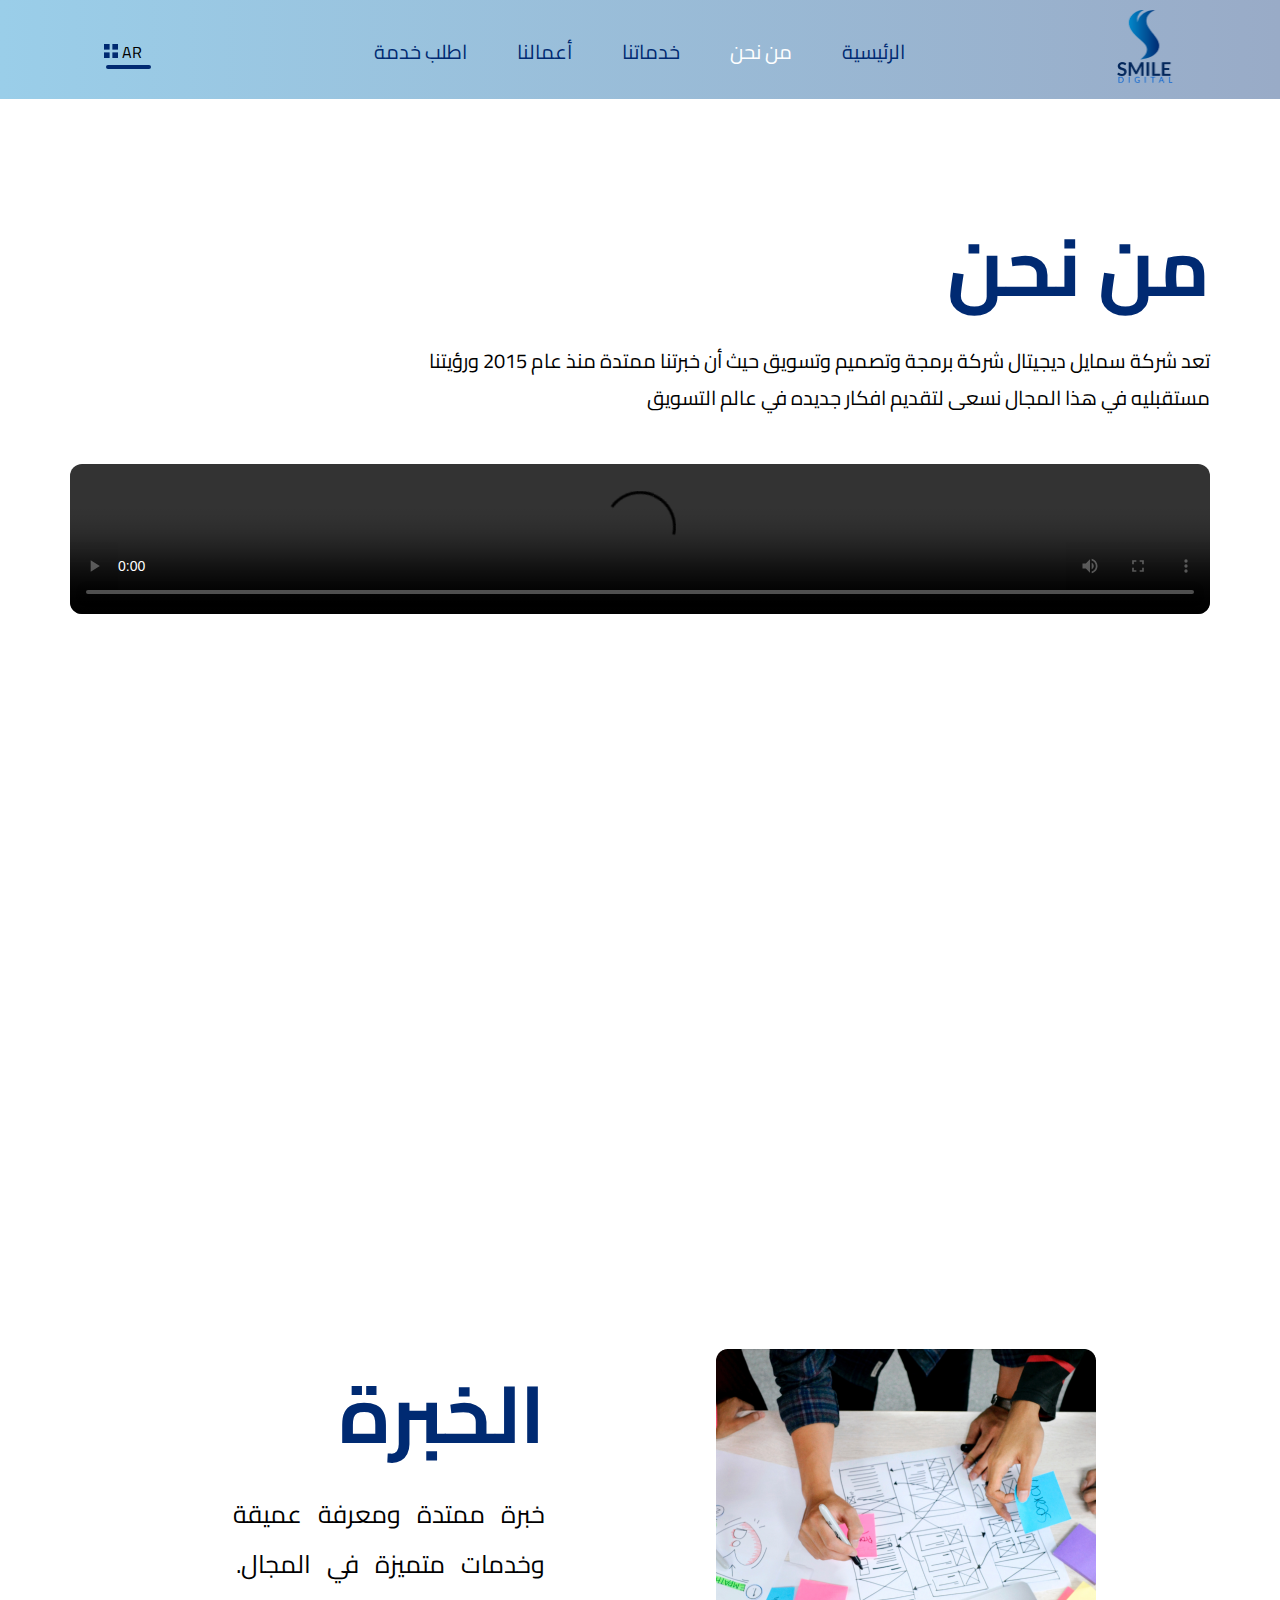
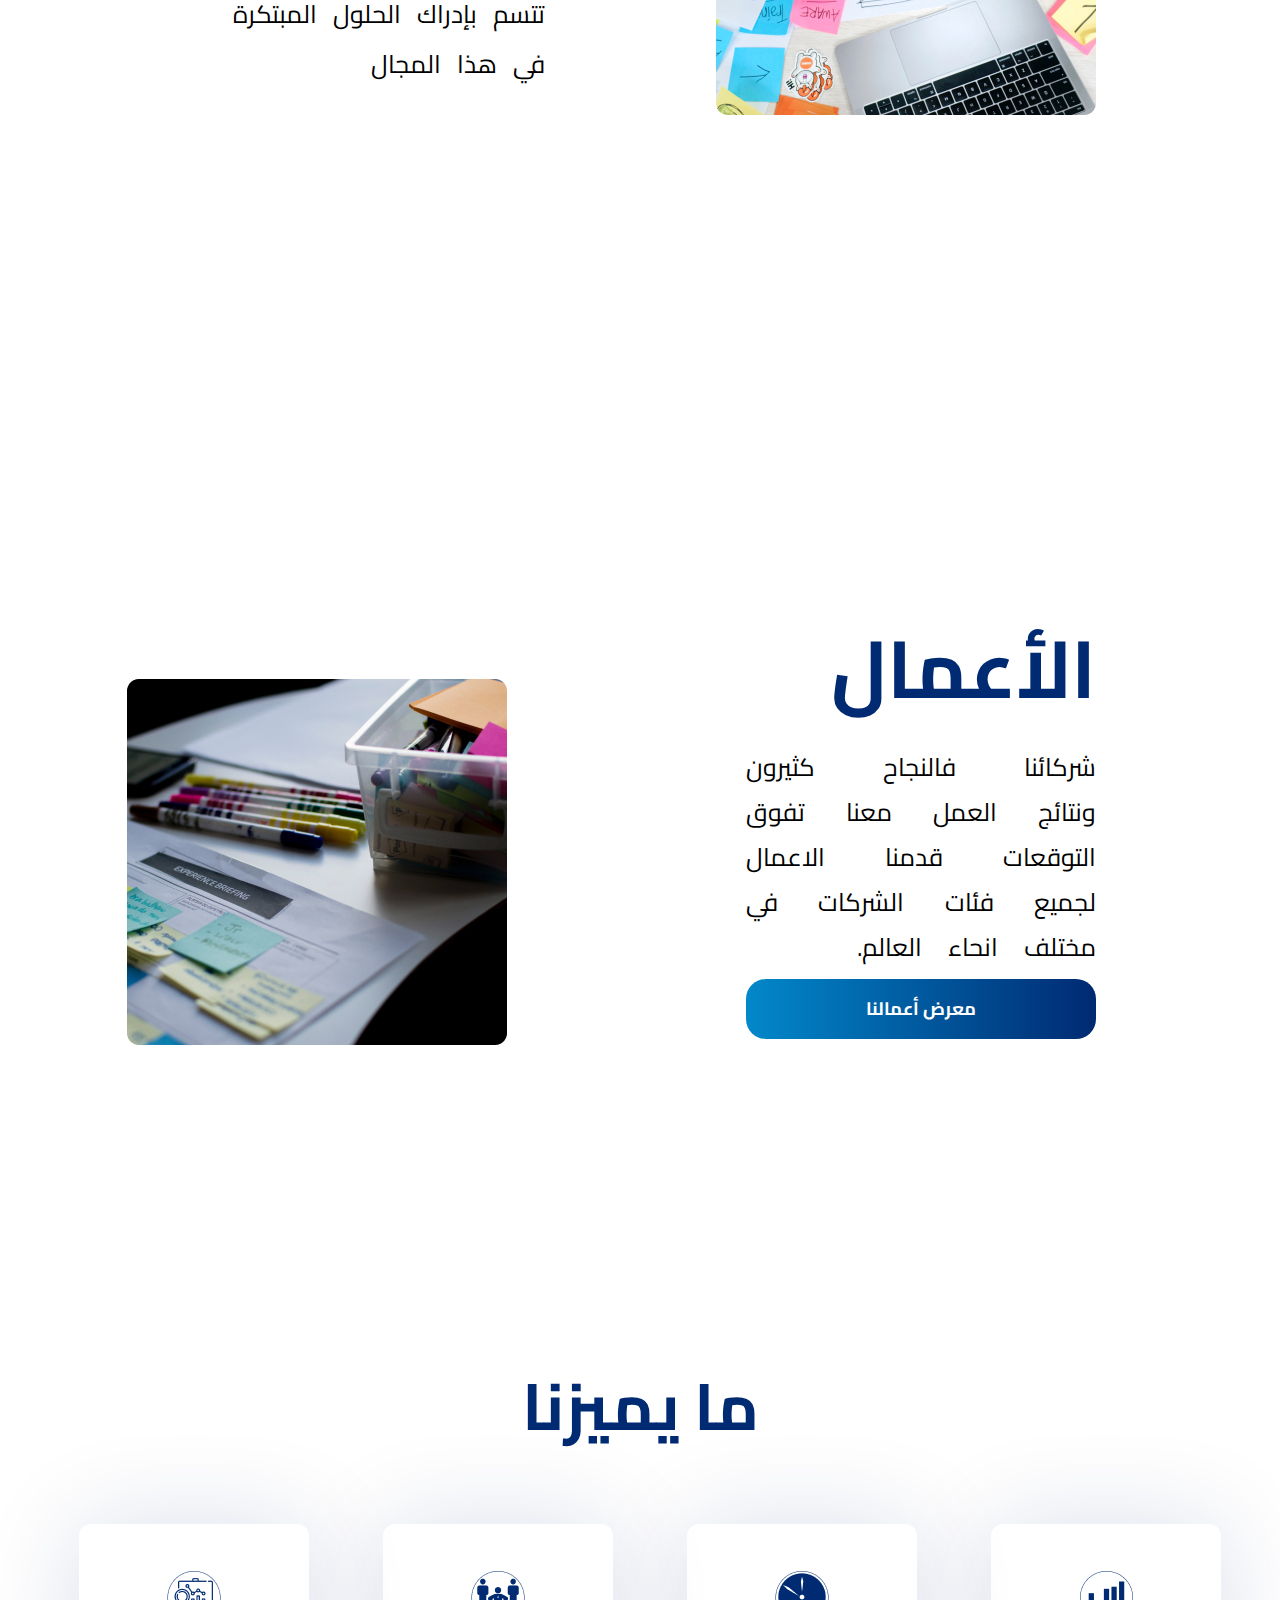
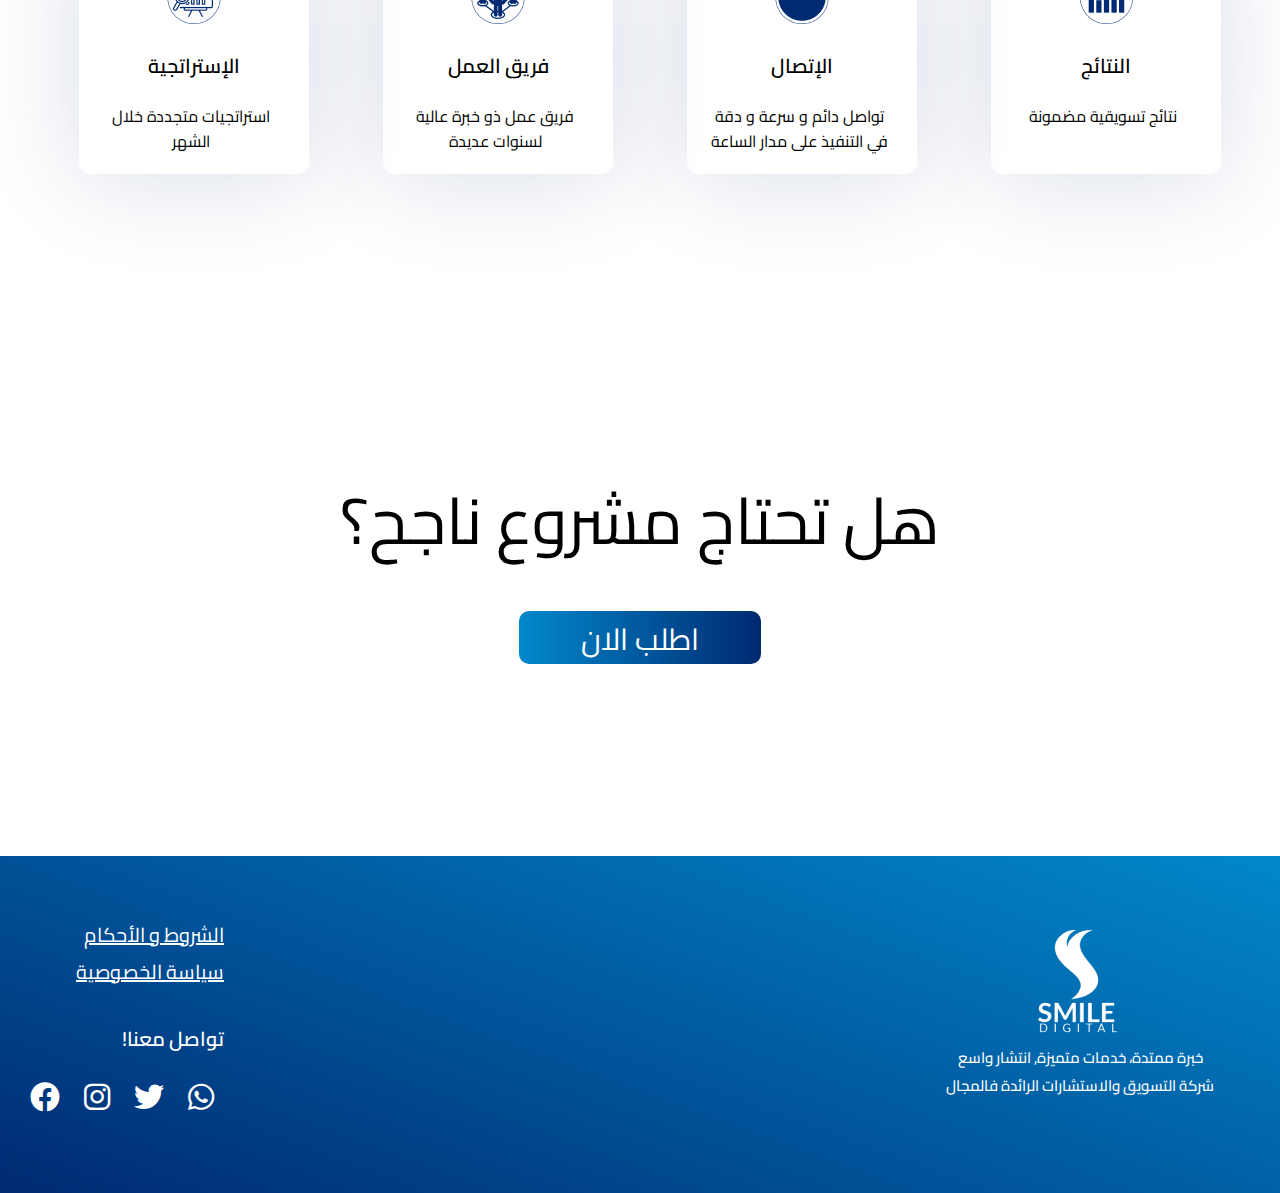
==== about-us.html @ 9237a6ed "first commit" ====
<!DOCTYPE html>
<html lang="ar">
  <head>
    <meta charset="UTF-8" />
    <meta name="viewport" content="width=device-width, initial-scale=1.0" />
    <title>سمايل ديجيتال - من نحن</title>

    <!-- css style -->
    <link rel="icon" href="img/logo.png" />
    <link rel="stylesheet" href="css/all.min.css" />
    <link rel="stylesheet" href="css/style.css" />
    <link rel="stylesheet" href="css/media-query.css" />
  </head>
  <body>
    <!-- Start header -->

    <header>
      <div class="open-menu">
        <span>
          <i onclick="show_nav()" class="fa fa-bars" aria-hidden="true"></i>
        </span>
      </div>

      <div class="logo">
        <a href="index.html">
          <img src="img/logo.png" alt="logo" />
        </a>
      </div>

      <div class="navbar">
        <ul>
          <li><a href="index.html">الرئيسية</a></li>
          <li><a href="about-us.html" class="active">من نحن</a></li>
          <li><a href="services.html"> خدماتنا</a></li>
          <li><a href="works.html">أعمالنا</a></li>
          <li><a href="service-request.html">اطلب خدمة</a></li>
        </ul>
      </div>

      <div class="language">
        <span>
          AR
          <img
            src="img/icon language.png"
            alt="icon language"
            class="icon-language"
          />
        </span>
      </div>
    </header>

    <div class="mobile-nav">
      <div class="close-mnuo">
        <i onclick="disply_nav()" class="fa fa-times" aria-hidden="true"></i>
      </div>
      <ul>
        <li><a href="index.html">الرئيسية</a></li>
        <li><a href="about-us.html" class="active-mobile">من نحن</a></li>
        <li><a href="services.html"> خدماتنا</a></li>
        <li><a href="works.html">أعمالنا</a></li>
        <li><a href="service-request.html">اطلب خدمة</a></li>
      </ul>
    </div>

    <!-- End header -->

    <!-- Start About Us -->
    <section class="sec-about">
      <div class="landing" id="home">
        <div class="container">
          <div class="title-about">
            <h1>من نحن</h1>
            <p>
              تعد شركة سمايل ديجيتال شركة برمجة وتصميم وتسويق حيث أن خبرتنا
              ممتدة منذ عام 2015 ورؤيتنا مستقبليه في هذا المجال نسعى لتقديم
              افكار جديده في عالم التسويق
            </p>
          </div>
          <div class="vid-about">
            <video controls>
              <source src="img/video-about.mp4" type="video/mp4" />
            </video>
          </div>
        </div>
      </div>
    </section>
    <!-- End About Us -->

    <!-- Start expertise -->
    <section class="sec-expertise">
      <div class="landing" id="home">
        <div class="container">
          <div class="image" id="image">
            <img
              class="img-home"
              src="img/img-expertise.png"
              alt="img-expertise"
            />
          </div>

          <div class="text" id="text-about">
            <h2>الخبرة</h2>
            <p>
              خبرة ممتدة ومعرفة عميقة وخدمات متميزة في المجال. تتسم بإدراك
              الحلول المبتكرة في هذا المجال
            </p>
          </div>
        </div>
      </div>
    </section>
    <!-- End expertise -->

        <!-- Start Business -->
        <section class="sec-expertise">
            <div class="landing" id="home">
              <div class="container">
                
                <div class="text business" id="text-about">
                  <h2>الأعمال</h2>
                  <p class="p-business">
                    شركائنا فالنجاح كثيرون ونتائج العمل معنا تفوق التوقعات قدمنا الاعمال لجميع فئات الشركات في مختلف انحاء العالم.
                  </p>
                <a href="works.html"><button>معرض أعمالنا</button></a>  
                </div>

                <div class="image" id="image">
                    <img
                      class="img-home img-business"
                      src="img/img-Business.png"
                      alt="img-Business"
                    />
                  </div>
              </div>
            </div>
          </section>
          <!-- End Business -->

          <section>
            <div class="mechanism" id="home">
              <div class="container">
                <div class="mechanism-of-action">
                  <h2> ما يميزنا</h2>
                </div>
      
                <div class="place__container-about container grid ">
                  <!--==================== PLACES CARD 1 ====================-->
                  <div class="place__card place__card-about activies-img">
                    <div>
                    <img src="img/Results.png" alt="Content" />
                    <h3>النتائج</h3>
                    <p> نتائج تسويقية مضمونة</p>
                    </div>
                  </div>
      
                  <!--==================== PLACES CARD 2 ====================-->
                  <div class="place__card place__card-about activies-img">
                    <div>
                    <img src="img/time.png" alt="Marketing" />
                    <h3>الإتصال</h3>
                    <p>  تواصل دائم و سرعة و دقة في التنفيذ على مدار الساعة</p>
                </div>
                  </div>
      
                  <!--==================== PLACES CARD 4 ====================-->
                  <div class="place__card place__card-about activies-img">
                    <div>
                    <img src="img/team.png" alt="Thinkers" />
                    <h3>فريق العمل</h3>
                    <p> فريق عمل ذو خبرة عالية لسنوات عديدة</p>
                </div>
                  </div>
      
                  <!--==================== PLACES CARD 5 ====================-->
                  <div class="place__card place__card-about activies-img">
                    <div>
                    <img src="img/strategy.png" alt="passion" />
                    <h3>الإستراتجية</h3>
                    <p> استراتجيات متجددة خلال الشهر</p>
                </div>
                  </div>
    
                </div>
              </div>
            </div>
          </section>

          <section class="sec-brief">
            <div class="brief-about" id="home">
              <div class="container">
                <div class="text">
                  <h2>  هل تحتاج مشروع ناجح؟</h2>

                  <a href=""> <button>اطلب الان</button></a>
                </div>
              </div>
            </div>
          </section>

          <!-- Footer -->
    <footer>
        <br />
        <br />
        <div class="container-footer">
          <div class="container-img">
            <img src="img/img-footer.png" alt="img-footer" />
            <p>
              خبرة ممتدة، خدمات متميزة, انتشار واسع شركة التسويق والاستشارات
              الرائدة فالمجال
            </p>
          </div>
  
          <div class="container-social">
            <a href="Terms.html">الشروط و الأحكام</a>
            <br />
            <a href="privacy policy.html">سياسة الخصوصية</a>
            <br />
            <br />
            <p>تواصل معنا!</p>
            <div class="social">
              <a href=""> <i class="fa-brands fa-whatsapp"></i></a>
              <a href=""> <i class="fa-brands fa-twitter"></i></a>
              <a href=""> <i class="fa-brands fa-instagram"></i></a>
              <a href=""><i class="fa-brands fa-facebook"></i></a>
            </div>
          </div>
        </div>
      </footer>
      <!-- Footer -->
    <script src="js/script.js"></script>
  </body>
</html>
---- css/style.css ----
@import url('https://fonts.googleapis.com/css2?family=Cairo:wght@200;300;400;500;600;700;800;900;1000&display=swap');

*{
    -webkit-box-sizing: border-box;
    -moz-box-sizing: border-box;
    box-sizing: border-box;
    margin: 0;
    padding: 0;
}

body{
    direction: rtl;
    font-family: "Cairo", sans-serif;
}

html {
    scroll-behavior: smooth;
  }
  
ul{
    list-style: none;
    margin: 0;
    padding: 0;
}
a{
    text-decoration: none;
}

.container {
    padding-left: 15px;
    padding-right: 15px;
    margin-left: auto;
    margin-right: auto;
}




/* Start header */

header{
    display: flex;
    justify-content: space-around;
    align-items: center;
    padding: 10px 5px 5px;
    box-shadow: 0 0 5px linear-gradient(90deg, #9ACEE9 0%, #99ABC7 100%);
    -webkit-box-shadow: 0 0 5px linear-gradient(90deg, #9ACEE9 0%, #99ABC7 100%);
    -moz-box-shadow: 0 0 5px linear-gradient(90deg, #9ACEE9 0%, #99ABC7 100%);
    z-index: 99;
    background: linear-gradient(90deg, #9ACEE9 0%, #99ABC7 100%);
    position: fixed;
    top: 0;
    left: 0;
    width: 100%;
    transition: .4s;
}

header .logo img{
    width: 59.92px;
    height: 74.94px;
}


.open-menu{
    display: none;
}

.open-menu span i{
    color: white;
    font-size: 20px;
}

.close-mnuo{
    display: none;
    margin: 6px 15px;
}
.show-nav{
    right: 0 !important;
    display: block !important;
   
}
header ul{
    display: flex;
}
header ul li {
    margin-left: 20px;  
}
header ul li a{
    line-height: 22px;
    position: relative;
    transition: .3s;
    color: rgba(0, 42, 114, 1);
    padding: 15px;
    display: block;
    font-size: 20px;
    line-height: 37.48px;
}

header ul li .active{
    color: white;
}


header ul li a:hover{
  color: white;
}

.language{
    cursor: pointer;
}

.language::before{
    content: "";
    width: 45px;
    border-radius: 3px;
    height: 4px;
    background-color: #002A72;
    position: absolute;
    bottom: 30px;
    left: 8.3%;
}

/* Start mibile nav */
.mobile-nav{
    height: 100%;
    width: 60%;
    background: #99acc7;
    position: fixed;
    top: 0;
    bottom: 0;
    right: -100%;
    overflow-x: hidden;
    overflow-y: auto;
    z-index: 1060;
    transition: all 0.9s;
    -webkit-transition: all 0.9s;
    -moz-transition: all 0.9s;
    -ms-transition: all 0.9s;
    -o-transition: all 0.9s;
}
.mobile-nav ul {
    padding: 20px;
}
.mobile-nav li {
    margin-bottom: 20px;
    line-height: 2.6;
    border-bottom: 1px solid #53585c;
}
.mobile-nav ul li a {
    color: #fff;
}

/* End mibile nav */

/* End header */



/* Start Landing */
.landing {
    position: relative;
    margin-top: 8%;
  }

  .landing .container {
    min-height: calc(100vh - 72px);
    display: flex;
    justify-content: center;
    align-items: center;
  }

  .landing .text {
    flex: 1;
    margin-right: 10%;
  }

  .landing .text h1{
    font-family: Cairo;
    font-size: 65px;
    font-weight: 700;
    line-height: 122px;
    letter-spacing: 0em;
    text-align: right;
    color: rgba(0, 42, 114, 1);
    line-height: 121.81px;

  }

  .landing .container #objectives h2{
    font-family: Cairo;
    font-size: 65px;
    font-weight: 700;
    line-height: 122px;
    letter-spacing: 0em;
    text-align: right;
    color: rgba(0, 42, 114, 1);
    line-height: 121.81px;
  }

  .landing .text p {
    font-family: Cairo;
    font-size: 20px;
    font-weight: 400;
    line-height: 37.48px;
    letter-spacing: 0em;
    text-align: justified; 
    width: 449px;
    height: 111px;
  }

  .landing .text button{
    width: 242px;
    height: 53px;
    border-radius: 10px;
    background: linear-gradient(90deg, #0288CB 0%, #002A72 100%);
    color: white;
    font-family: Cairo;
    font-size: 25px;
    font-weight: 400;
    text-align: center;
    border: none;
    margin-top: 20px;
    cursor: pointer;

  }

  .back-img-home{
    position: absolute;
    left: 7%;
    top: -30%;
    z-index: -1;
}

.back-img-home-about{
    position: absolute;
    right:5%;
    top: -20%;
    z-index: -1;
}

.image{
    margin-left: 10%;
}
 
#image .img-home{
    margin-right: 15%;
}


  .landing .image .img-home {
    position: relative;
  }
  
  .landing .go-down {
    color: #991F30;
    position: absolute;
    bottom: 30px;
    left: 50%;
    transform: translateX(-50%);
    transition: var(--main-transition);
  }
  .landing .go-down:hover {
    color: #bc3648;
  }
  .landing .go-down i {
    animation: bouncing 1.5s infinite;
  }
  /* End Landing */
  

  /* Start About */
  #text-about{
    margin-right: 17%;
  }

  #text-about h2{
    width: 263px;
    height: 150px;
    font-family: Cairo;
    font-size: 80px;
    font-weight: 700;
    line-height: 150px;
    letter-spacing: 0em;
    text-align: right;
    color: rgba(0, 42, 114, 1);
  }
  /* End About */


  /* Start Mechanism of Action */
  .mechanism-of-action{
    margin: auto;
    text-align: center;
  }

  .mechanism-of-action h2{
    font-family: Cairo;
    font-size: 65px;
    font-weight: 700;
    line-height: 122px;
    letter-spacing: 0em;
    text-align: center;
    color:  rgba(0, 42, 114, 1);
    margin-bottom: 5%;
  }

  .mechanism{
    margin-top: 5%;
  }
  /* End Mechanism of Action */

  .grid {
    display: grid;
    gap: 1.5rem;
  }

  .place__container {
    grid-template-columns: repeat(3, max-content);
    justify-content: center;
  }

  .place__container-about{
    grid-template-columns: repeat(4, max-content);
    justify-content: center;
  }

  .place__container-services{
    grid-template-columns: repeat(3, max-content);
    justify-content: center;
  }

  

  .place__card p{
    font-family: Cairo;
    font-size: 22px;
    font-weight: 700;
    line-height: 41px;
    letter-spacing: 0em;
    text-align: right;
    color: rgba(0, 42, 114, 1);
  }

  .place__card {
    margin: auto;
    margin-left: 50px;
    text-align: center;
  }



  .partners{
    margin-right: 7px;
  }

  .partners p{
    margin-right: 30px;
  }

  .brief .container{
    display: flex;
    justify-content: center;
    align-items: center;
    text-align: center;
  }

  .brief .container .text{
    width: 642px;
    height: 378px;
    margin-top: 10%;
  }

  .brief .container .text h2{
    font-family: Cairo;
    font-size: 65px;
    font-weight: 700;
    line-height: 122px;
    letter-spacing: 0em;
    text-align: center;
    color: rgba(0, 42, 114, 1);    
  }

  .brief .container .text p{
    font-family: Cairo;
    font-size: 20px;
    font-weight: 400;
    line-height: 37px;
    letter-spacing: 0em;
    text-align: center;
    color: rgba(0, 0, 0, 1);    
  }

  .brief .container .text button{
    width: 242px;
    height: 53px;
    border-radius: 10px;
    background: linear-gradient(90deg, #0288CB 0%, #002A72 100%);
    color: white;
    border: none;
    font-family: Cairo;
    font-size: 27px;
    font-weight: 400;
    line-height: 51px;
    letter-spacing: 0em;
    text-align: center;
    margin-top: 20px;
    cursor: pointer;
  }

  footer{
    width: 100%;
    margin-top: 15%;
    height: 337px;
    gap: 10px;
    background: linear-gradient(200deg, #0288CB 0%, #002A72 100%);
    position: relative;
  }

 footer .container-footer{
    display: flex;
    justify-content: space-between;
    align-items: center;
    margin-right: 5%;
  }

  footer .container-img{
    text-align: center;
    color: white;
    width: 272px;
    height: 175px;
    gap: 14px;
  }

  footer .container-img p{
    font-family: Cairo;
    font-size: 15px;
    font-weight: 500;
    line-height: 28px;
    letter-spacing: 0em;
    text-align: center;
    color: rgba(255, 255, 255, 1);

  }

  footer .container-social{
    width: 224px;
    height: 203px;
    gap: 42px;
  }

  footer  .container-social a{
    font-family: Cairo;
    font-size: 20px;
    font-weight: 400;
    line-height: 37px;
    letter-spacing: 0em;
    text-align: center;
    color: white;
    text-decoration: revert;
  }

  footer .container-social p{
    font-family: Cairo;
    font-size: 20px;
    font-weight: 600;
    line-height: 37px;
    letter-spacing: 0em;
    color: rgba(255, 255, 255, 1);
  }

  footer  .container-social .social i{
    color: white;
    font-size: 30px;
    padding: 10px;
    margin-top: 15px;
    cursor: pointer;
  }

  /* page About Us */
  .landing .title-about h1{
    width: 263px;
    height: 150px;
    font-family: Cairo;
    font-size: 80px;
    font-weight: 700;
    line-height: 150px;
    letter-spacing: 0em;
    text-align: right;
    color: rgba(0, 42, 114, 1);
  }

  .landing .title-about p{
    width: 843px;
    height: 112px;
    font-family: Cairo;
    font-size: 20px;
    font-weight: 400;
    line-height: 37px;
    letter-spacing: 0em;
    text-align: right;
    color: rgba(0, 0, 0, 1);
}

.sec-about{
  margin-top: 15%;
}

.sec-about .landing .container{
  display: block;
}

.vid-about{
  width: 100%;
}

.vid-about video{
  width: 100%;
  margin-top: 10px;
  border-radius: 12px;
}

.sec-expertise #text-about{
  margin-right: 10%;
  word-spacing: 10px;
  width: 350px;
  margin-top: -5%;
}

.sec-expertise #text-about .p-business{
  font-size: 25px;
  word-spacing: 20.2px;
  line-height: 45px;
  text-align: justify;
  color: rgba(0, 0, 0, 1);
}



.sec-expertise #text-about p{
  line-height: 50px;
  width: 350px;
  height: 188px;
  font-size: 25px;
}

.sec-expertise #image{
  margin-right: 5%;
}

.sec-expertise #text-about button{
  margin-top: 10%;
  width: 350px;
  height: 60px;
  border-radius: 20px;
  font-family: Cairo;
  font-size: 18px;
  font-weight: 700;
  line-height: 34px;
  letter-spacing: 0em;
  text-align: center;
}

.business{
  width: 350px;
  height: 375px;
  margin-bottom: 10%;
}

.place__container-about{
  text-align: center;
}

.place__container-about h3{
  font-family: Cairo;
  font-size: 20px;
  font-weight: 600;
  line-height: 37px;
  letter-spacing: 0em;
  text-align: center;
  color: rgba(0, 0, 0, 1);
  margin-top: 10px;
}

.place__container-about p{
  font-family: Cairo;
  font-size: 16px;
  font-weight: 400;
  line-height: 25px;
  letter-spacing: 0em;
  text-align: center;
  width: 184px;
  height: 60px;
  color: rgba(0, 0, 0, 1);
  margin-right: -10%;
  margin-top: 20px;
}

.place__container-about .place__card{
  width: 230px;
height: 250px;
border-radius: 12px;
background-color: rgba(255, 255, 255, 1);
box-shadow: 0px 4px 100px 0px rgba(0, 42, 114, 0.16);
text-align: center;
display: flex;
justify-content: center;
align-items: center;
position: relative;
}

.place__container-about .place__card div{
  text-align: center;
  width: 149px;
  height: 161px;
  gap: 17px;
  margin: auto;
}


.brief-about h2{
  text-align: center !important;
  color: black !important;
  font-family: Cairo;
font-size: 65px;
font-weight: 400;
line-height: 122px;
letter-spacing: 0em;
text-align: center;
}

.sec-brief .brief-about .container{
  display: flex;
  align-items: center;
  justify-content: center;
}

.sec-brief .brief-about .container .text{
  margin-top: 25%;
  text-align: center;
}

.sec-brief .brief-about .container .text button{
  width: 242px;
  height: 53px;
  border-radius: 10px;
  background: linear-gradient(90deg, #0288CB 0%, #002A72 100%);
  color: white;
  border: none;
  font-family: Cairo;
  font-size: 30px;
  font-weight: 400;
  line-height: 56px;
  letter-spacing: 0em;
  text-align: center;
  margin-top: 5%;
  cursor: pointer;
}


.text-services{
  margin-top: -8%;
}

.text-services h1{
  font-family: Cairo;
  font-size: 80px;
  font-weight: 700;
  line-height: 150px;
  letter-spacing: 0em;
  text-align: justified;
}

.text-services p{
  width: 459px;
  height: 134.27313232421875px;
  font-family: Cairo;
  font-size: 20px;
  font-weight: 400;
  line-height: 37px;
  letter-spacing: 0em;
  text-align: justified;

}

.image-services{
  margin-top: 5%;
}

.image-services .img-home{
  z-index: 2;
  margin-right: 10%;
}

.image-services .back-img-home{
  z-index: 1;
  width: 50%;
  margin-top: 5%;
  margin-left: 2%;
}



.landing-services{
  background: linear-gradient(90deg, #FFFFFF 11.64%, #0286C9 200%);
  margin-top: 0;
  width: 100%;
  height: 100vh;
}

.landing-services .container{
  display: flex;
  justify-content: center;
  align-items: center;
  margin-top: 5%;
}


.place__container-services .place__card-services{
  background: rgba(180, 220, 240, 1);
  width: 300px;
  height: 264px;
  border-radius: 10px;
}

.place__container-services .place__card-services div div{
  border-radius: 50%;
  background-color: white;
  padding: 15px;
  text-align: center;
  width: 97px;
  height: 97px;
}

.place__container-services .place__card-services div div img{
  margin-top: 10px;
}

.place__container-services .place__card-services div{
  margin-top:8px;
  text-align: center;
  position: relative;
}

.place__card-services h3{
  font-family: Cairo;
  font-size: 17px;
  font-weight: 700;
  line-height: 37px;
  letter-spacing: 0em;
  text-align: center;
  color: rgba(0, 42, 114, 1);
}

.place__card-services button{
  width: 170px;
  height: 40px;
  background: linear-gradient(90deg, #0288CB 0%, #002A72 100%);
  font-family: Cairo;
  font-size: 18px;
  font-weight: 700;
  line-height: 34px;
  letter-spacing: 0em;
  text-align: center;
  color: rgba(255, 255, 255, 1);  
  border-radius: 20px;
  margin-top: 5%;
  border: none;
  margin-right: -10px;
  cursor: pointer;
}

.mark button,
.prog button{
  margin-top: 25%;
}

/* main seaction */
.main{
  background-image: url(../img/img-works.png);
  background-position: center;
  background-size: cover;
    position: relative;
    text-align: center;
    background-repeat: no-repeat;
    display: flex;
    justify-content: center;
    align-items: center;
    margin-top: 50px;
    height: 100vh;
    width: 100%;
}

.main-privacy-policy{
  background-image: url(../img/privacy\ policy\ img.png) !important;
}

.main-content-terms{
  background-image: url(../img/Terms\ img.png) !important;
}

.main .overlay {
    position: absolute;
    left: 0;
    top: 0;
    width: 100%;
    height: 100%;
    background: linear-gradient(90deg, #0288CB 0%, #002A72 100%);
    opacity: 40%;
  }

.main-content{
    position: relative;
    text-align: center;
}
.main-content h1 {
    font-family: Cairo;
    font-size: 65px;
    font-weight: 700;
    line-height: 122px;
    letter-spacing: 0em;
    text-align: center;
    color: white;
}


.main-content p {
  font-family: Cairo;
  font-size: 30px;
  font-weight: 600;
  line-height: 56px;
  letter-spacing: 0em;
  text-align: center;
  color: white;  
}

.sec-btn{
  display: flex;
  justify-content: center;
  align-items: center;
  margin-top: 8%;
  gap: 34px;
}


.sec-btn div a button{
  width: 277.33331298828125px;
  height: 51px;
  border-radius: 10px;
  background: rgba(180, 220, 240, 1);
  border: none;
  font-family: Cairo;
  font-size: 15px;
  font-weight: 400;
  line-height: 28px;
  letter-spacing: 0em;
  text-align: center;
  cursor: pointer;
}

#place__card-work{
  width: 300px;
  height: 264px;
  border-radius: 10px;
  text-align: center;
  display: flex;
  justify-content: center;
  align-items: center;
  position: relative;
  cursor: pointer;
  transition: .3s;
}


#place__card-work .portfolio-layer{
  position: absolute;
  bottom: 0;
  left: 0;
  width: 100%;
  height: 100%;
  background: linear-gradient(180deg, rgba(0, 42, 114, 0.24) 0%, #002A72 90.29%);

  display: flex;
  justify-content: center;
  align-items: center;
  flex-direction: column;
  text-align: center;
  padding: 0 4rem;
  transform: translateY(100%);
  transition: .5s ease;
}

#place__card-work:hover .portfolio-layer {
  transform: translateY(0);
}


#place__card-work {
  position: relative;
  border-radius: 2rem;
  box-shadow: 0 0 1rem var(--bg-color);
  overflow: hidden;
  display: flex;
}

.show-more{
  display: flex;
  justify-content: center;
  align-items: center;
  margin-top: 8%;
  cursor: pointer;
}

.title-service-requestserc{
margin-top: 20%;
}

.title-service-requestserc h1{
  font-family: Cairo;
  font-size: 65px;
  font-weight: 700;
  line-height: 10px;
  letter-spacing: 0em;
  text-align: right;
  width: 449px;
  height: 83px;
  color: rgba(0, 42, 114, 1);
}

.title-service-requestserc p{
  width: 90%;
  height: 146px;
  font-family: Cairo;
  font-size: 20px;
  font-weight: 400;
  line-height: 37px;
  letter-spacing: 0em;
  text-align: justified;
  color: rgba(0, 0, 0, 1);
}

.service-requestserc-form form input{
  height: 70px;
}

.service-requestserc-form form input,
.service-requestserc-form form textarea,.input-file,select{
  display: block;
  width: 90%;
  border-radius: 20px;
  margin-bottom: 25px;
  border: 1px solid rgba(0, 42, 114, 1);
  font-family: Cairo;
  font-size: 18px;
  font-weight: 400;
  line-height: 34px;
  padding: 10px 25px;
  color: rgba(0, 42, 114, 1);
  background-color: rgba(242, 242, 242, 1);
}

.service-requestserc-form form input[type=submit]{
  background-color: rgba(0, 42, 114, 1) !important;
  text-align: center;
  color: rgba(255, 255, 255, 1);
  cursor: pointer;
}

.service-requestserc-form form input[type=file]{
  cursor: pointer;
}
.input-file{
  position: relative;
  text-align: center;
  height: 95px;
}
.input-file input{
  position: absolute;
  top: 0;
  width: 100%;
  height: 100%;
  z-index: 100;
  opacity: 0;
}

.privacy-content{
  width: 90%;
  margin: 100px auto;  
}
.privacy-pargrf{
  margin-bottom: 50px;
}
.privacy-pargrf p {
  font-size: 20px;
  text-align: justify;
  margin-bottom: 30px;
}
.privacy-pargrf p span{
display: block;
margin-bottom: 25px;
font-size: 25px;
font-weight: 700;
}


.privacy-content-2{
  width: 90%;
  margin: 100px auto;  
}
.privacy-pargrf-2{
  margin-bottom: 50px;
}
.privacy-pargrf-2 p {
  font-size: 20px;
  text-align: justify;
  margin-bottom: 30px;
}
.privacy-pargrf-2 p span{
display: block;
margin-bottom: 25px;
font-size: 25px;
font-weight: 700;


}

.active-mobile{
  color: #002A72 !important;
}
---- css/media-query.css ----
@media (min-device-width: 768px) and (max-device-width: 1200px ) {
    .landing .container{
      display: block;
      margin-top: 20%;
      text-align: center;
    }

    .back-img-home,
    .back-img-home-about{
        display: none;
    }

    .landing .text h1{
        text-align: center;
    }

    .landing .text button{
        margin-bottom: 10%;
    }

    .text-about{
        margin-right: 0;
    }

    .place__container {
        grid-template-columns: repeat(2, max-content);
        justify-content: center;
    }

    .language::before{
        content: "";
        width: 45px;
        border-radius: 3px;
        height: 4px;
        background-color: #002A72;
        position: absolute;
        bottom: 30px;
        left: 2%;
    }

    
    #image .img-home{
        margin-right: 0;
    }

    .image{
        margin-left:0;
    }

  .landing .text {
    margin-right: 0;
  }

  #text-about{
    margin-right: 0;
  }

  .brief .container .text{
    margin-top: 0;
  }

  #image{
    margin-top: 14%;
  }

  .landing .container #objectives h2{
    text-align: center;
  }

  #text-about h2{
    width: 100%;
    text-align: center;
  }

  .place__container-about{
    grid-template-columns: repeat(2, max-content);
    justify-content: center;
  }

  .vid-about video{
    width: 90%;
  }

  .landing .title-about h1{
    text-align: center;
    font-size: 50px;
    width: 100%;
  }

  .landing .title-about p{
    width: 100%;
    text-align: center;
  }

  .sec-expertise #text-about {
    margin-right: 25%;
    word-spacing: 10px;
    width: 350px;
    margin-top: 5%;
}



#image .img-home{
  margin-top: 6%;
  margin-left: 5%;
}
.container {
  width: 733px ;
}

.sec-expertise #text-about .p-business{
  text-align: center;
}

.landing-services{
  display: flex;
  align-items: flex-start;
  justify-content: center;
}

.image-services .back-img-home{
  display: none;
}

.image-services .img-home{
    margin-top: 20%;
}
.sec-services{
  display: flex;
  align-items: center;
  justify-content: center;
}

.sec-btn{
  display: block;
  text-align: center;
}

.sec-btn div a button{
  margin-top: 5%;
}

.title-service-requestserc p{
  height: 230px;
  text-align: center;
  width: 100%;
}


.title-service-requestserc h1{
  width: 100%;
  font-size: 40px;
  height: 50px;
  text-align: center;
  padding: 15px;
  margin-bottom: 15px;
}

.image-services .img-home{
  margin-right: 0;
}

.landing .text{
  padding-top: 25px;
}
  }



  @media screen and (max-width: 767px){
    .place__container {
        grid-template-columns: repeat(1, max-content);
        justify-content: center;
        text-align: center;
    }
    
    .place__card{
        text-align: center;
        margin-left: 5%;
    }
    
    .place__card img{
        text-align: center;
        width: 70%;
        /* margin-right: 20%; */
    }
    
    .place__card p{
        font-size: 15px;
        text-align: center;
      }
    
      .mechanism-of-action h1{
        font-size: 45px;
      }

      .landing .container{
        display: block;
        margin-top: 30%;
    }

    .image{
        margin-top: 10%;
        text-align: center;
    }

    .landing .text button{
        margin-top: 10%;
    }

    .image .img-home{
        width: 70%;
    }

    .image .back-img-home,
    .image .back-img-home-about{
        display: none;
    }


    .landing .text h1,
    .landing #text-about h2,
    .mechanism-of-action h2,
    .landing .container #objectives h2,
    .brief .container .text h2 {
      font-size: 28px;
      text-align: center;
    }

    .landing .text p {
        font-size: 16px;
        width: 100%;
      }

      #text-about{
        margin-right: 0 !important;
      }

      #text-about h2{
        width: 100%;
      }

      header{
        justify-content: space-between;
        padding: 5px 10px;
    }

    header .logo a img{
        width: 50px;
        height: 65px;
    }

    .open-menu{
        display: block;
    }
    .navbar{display: none;}
   
    .close-mnuo{
        margin-bottom: 20px;
        text-align: left;
        display: block;
    }
    .close-mnuo i {
        font-size: 25px;
        color: white;
    }

    .language::before{
        content: "";
        width: 45px;
        border-radius: 3px;
        height: 4px;
        background-color: #002A72;
        position: absolute;
        bottom: 25px;
        left: 2%;
    }

    
    #image .img-home{
        margin-right: 0;
    }

    .image{
        margin-left:0;
    }

  .landing .text {
    margin-right: 0;
  }

  #text-about{
    margin-right: 0;
  }

  #img-home{
    margin-top: 20px;
  }

  .brief .container .text h1{
    font-size: 28px;
  }

  .brief .container .text p{
    font-size: 16px;
  }

  .brief .container .text button,
  #text-about button,
  .landing .text button{
    width: 190px;
    font-size: 20px;
  }


  footer{
    height: 537px;
  }

  footer .container-footer{
    display: block;
    text-align: center;
    margin-right: 15%;
  }

  footer .container-footer .container-social{
    margin-top: 5%;
    margin-right: 7%;
  }

  .place__container-about{
    grid-template-columns: repeat(1, max-content);
    justify-content: center;
  }

  .vid-about video{
    width: 90%;
  }

  .landing .title-about h1{
    text-align: center;
    font-size: 40px;
    width: 100%;
  }

  .landing .title-about p{
    width: 100%;
    text-align: center;
    font-size: 16px;
  }

  .sec-about .landing .container{
    text-align: center;
  }

  .sec-expertise #image{
    margin-right: 0;
  }

  .sec-expertise #text-about p,
  .sec-expertise #text-about .p-business{
    text-align: center;
    word-spacing: 3.2px;
    font-size: 20px;
  }

  #image .img-business{
    margin-top: 25%;
  }

  .sec-expertise #text-about button {
    width: 247px;
    height: 55px;
    font-size: 16px;
}

.place__card-about img{
  width: 40%;
}

.brief-about h2{
  font-size: 30px;
}

.sec-brief .brief-about .container .text button {
  width: 197px;
  height: 55px;
  border-radius: 10px;
  background: linear-gradient(90deg, #0288CB 0%, #002A72 100%);
  color: white;
  border: none;
  font-family: Cairo;
  font-size: 21px;
  font-weight: 400;
  line-height: 56px;
  letter-spacing: 0em;
  text-align: center;
  margin-top: 5%;
  cursor: pointer;
}

.partners p{
  margin-right: 0;
}

.landing-services .container{
  margin-top: 24%;
}

.image-services .img-home{
  margin-top: 30%;
}

.landing-services .text-services p{
  font-size: 14px;
}

.landing-services .text-services{
  padding-top: 5px;
}

.sec-services .landing-services .text-services h1{
  margin-top: 25%;
}

.place__card-services div div img{
  width: 60%;
}

.place__container-services .place__card-services div div {
  border-radius: 50%;
  background-color: white;
  padding: 15px;
  text-align: center;
  width: 80px;
  height: 80px;
}

.sec-btn{
  display: block;
  text-align: center;
}

.sec-btn div a button{
  margin-top: 5%;
}
.main-content h1{
  font-size: 47px;
}

.main-content p{
  font-size: 26px;
}

.title-service-requestserc h1{
  width: 100%;
  font-size: 30px;
  height: 50px;
  text-align: center;
  padding: 15px;
}

.title-service-requestserc p{
  font-size: 13px;
  height: 230px;
  text-align: center;
  width: 100%;
}

.service-requestserc-form form input, select{
  max-width: 100%;
  height: 50px;
  font-size: 15px;
}

.service-requestserc-form form textarea,
.input-file{
  font-size: 15px;
}

.main-privacy-policy .main-content-privacy h1,
.main-content-terms .main-content-privacy h1{
  font-size: 40px;
}

.main-privacy-policy .main-content-privacy p,
.main-content-terms .main-content-privacy p{
  font-size: 22px;
}

.privacy-pargrf p span,
.privacy-pargrf-2 p span{
  font-size: 18px;
}

.privacy-pargrf p,
.privacy-pargrf-2 p{
  font-size: 16px;
}

.image-services .img-home{
  margin-right: 0;
}

     
    }

    @media (max-width: 991px) {
        .landing .text {
          text-align: center;
        }
    
        .landing .text p {
            margin: 10px auto;
          }
      }

        /* Small */
        /* @media (min-width: 768px) {
            .container {
            width: 750px;
            }
        } */
        /* Medium */
        @media (min-width: 992px) {
            .container {
            width: 970px;
            }
        }
        /* Large */
        @media (min-width: 1200px) {
            .container {
            width: 1170px;
            }
        }
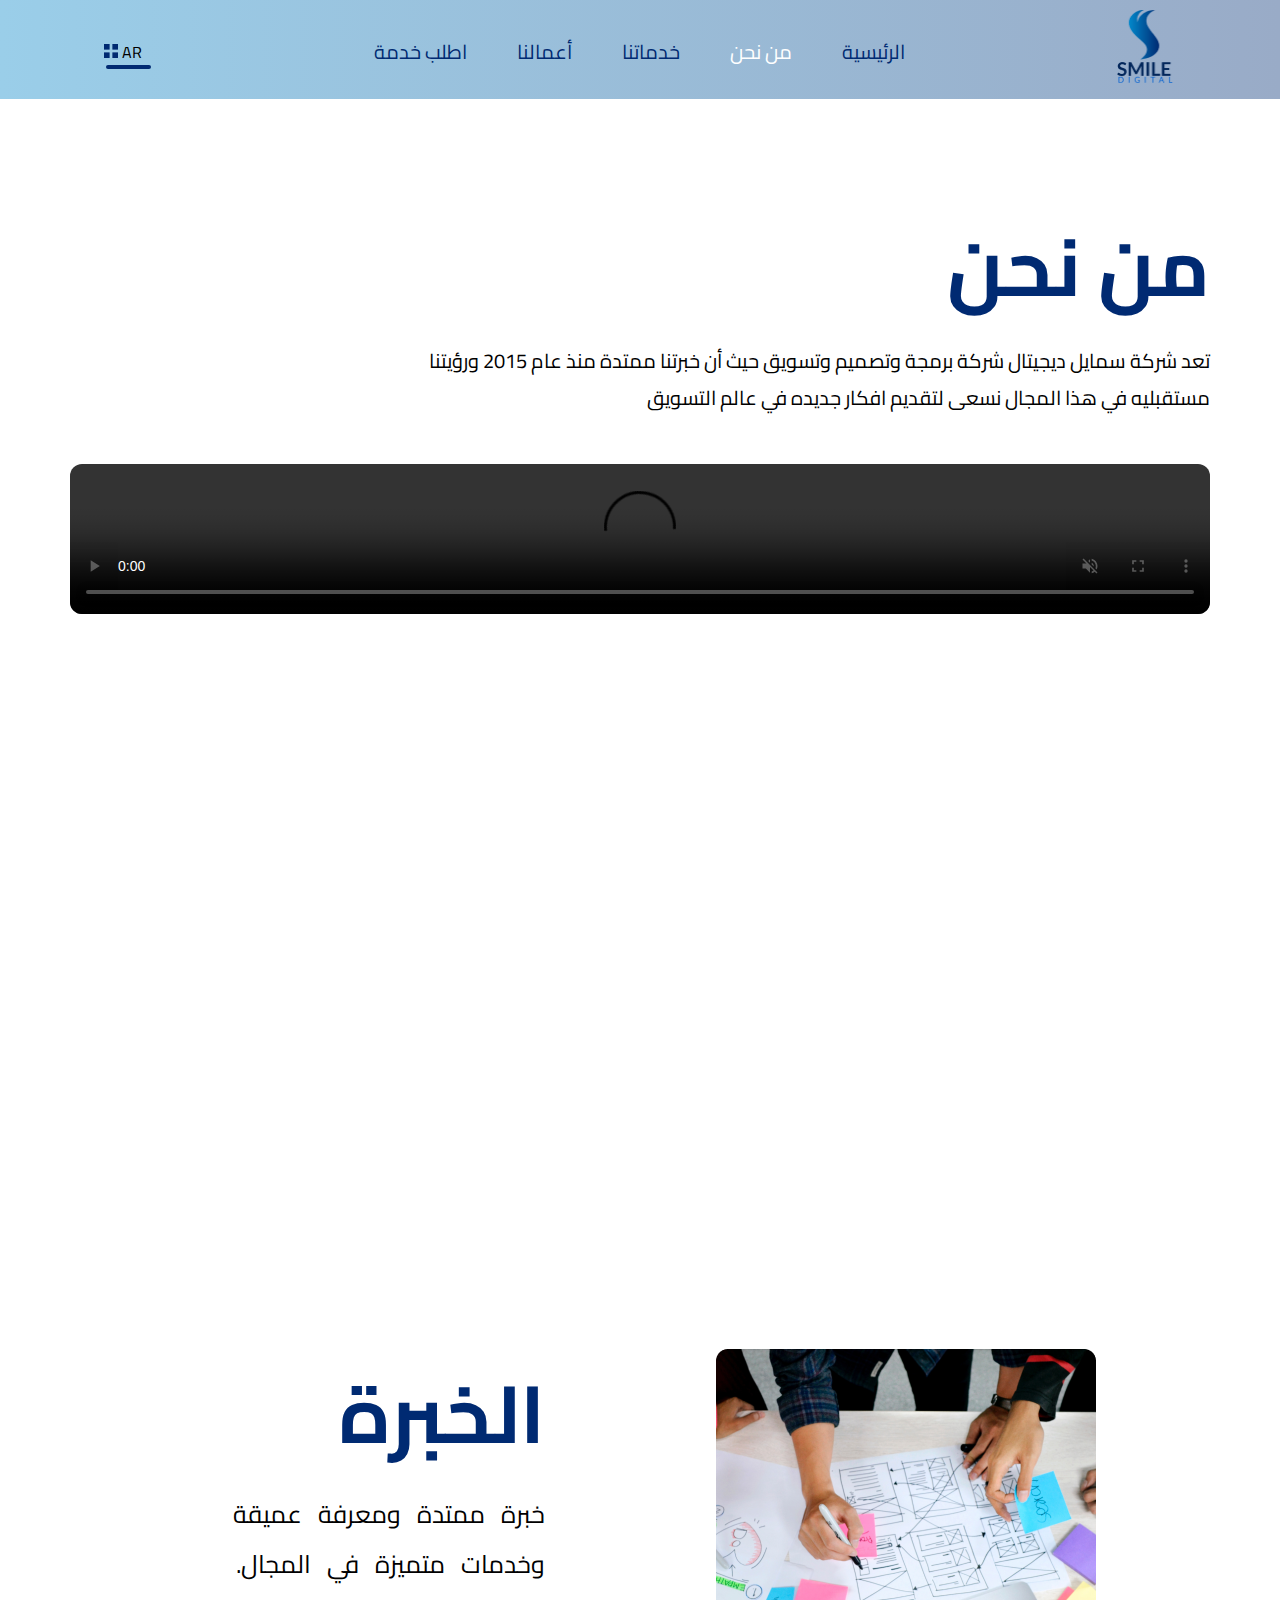
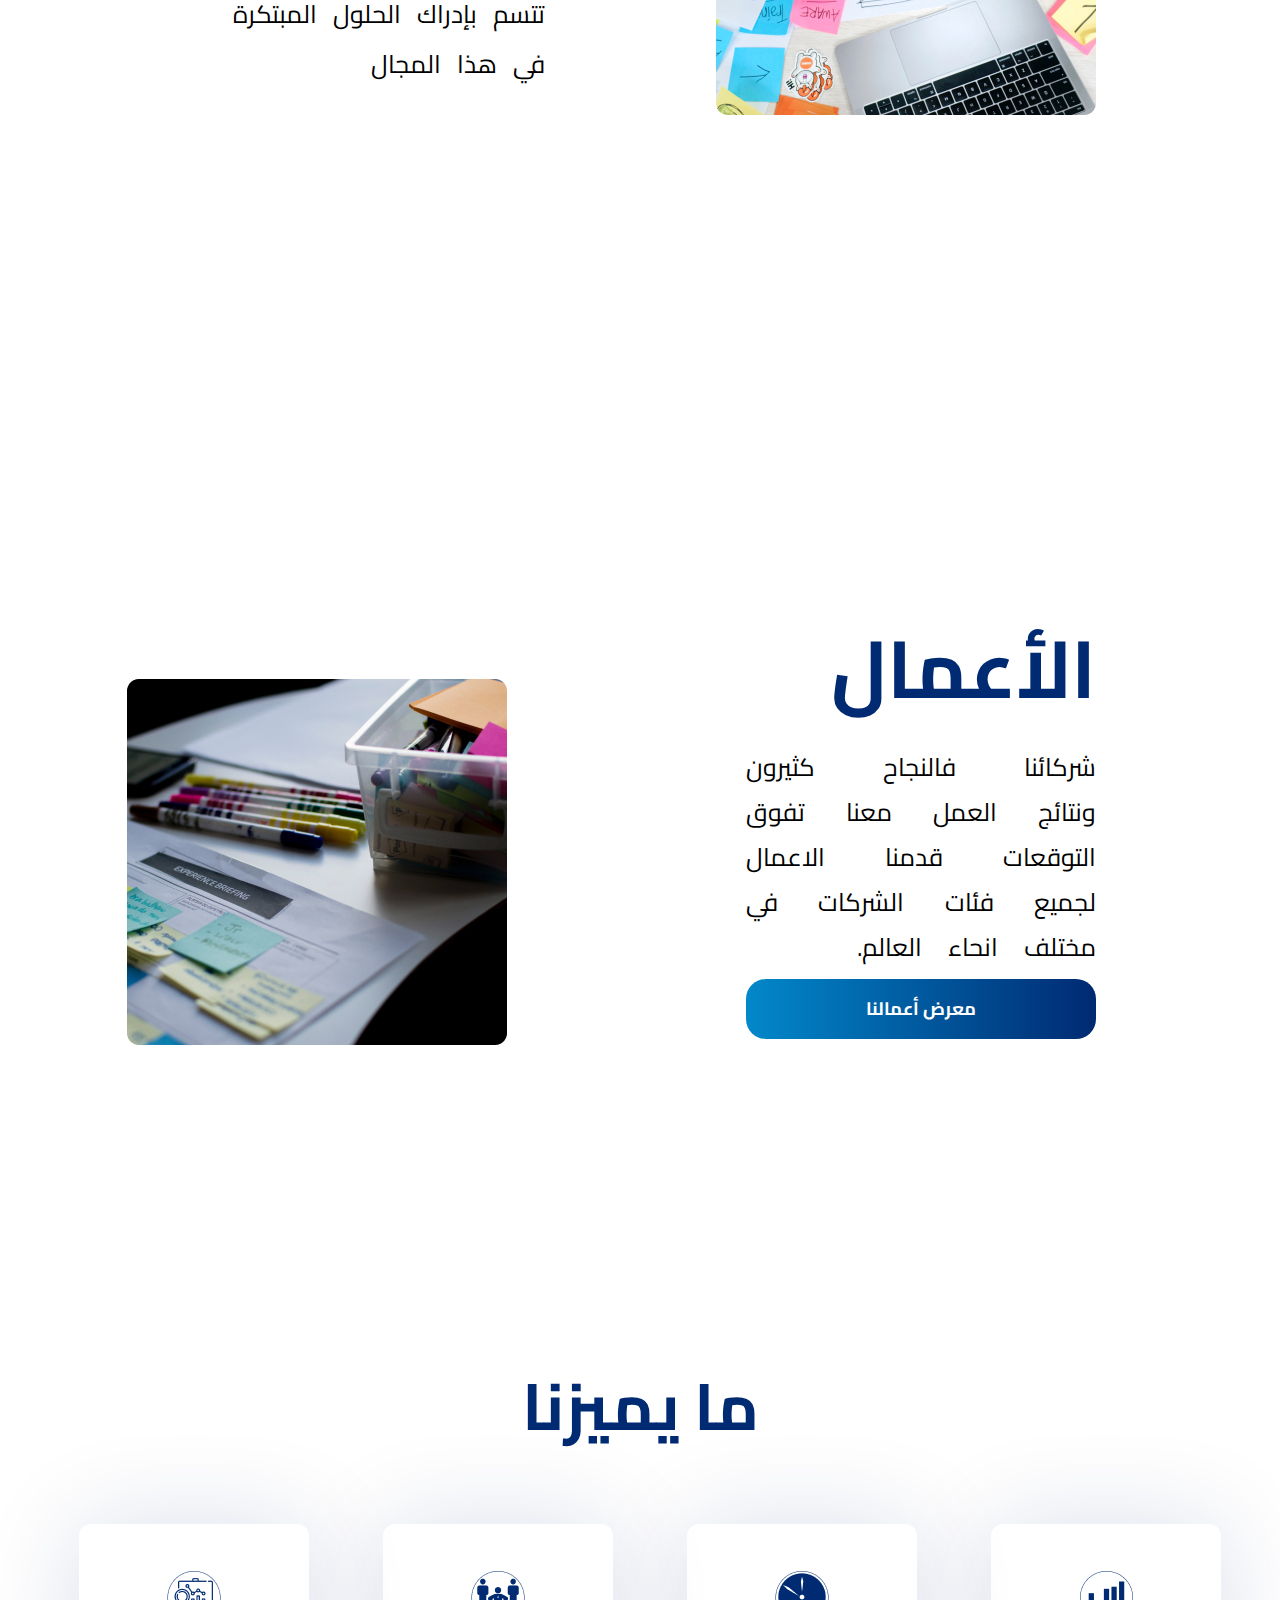
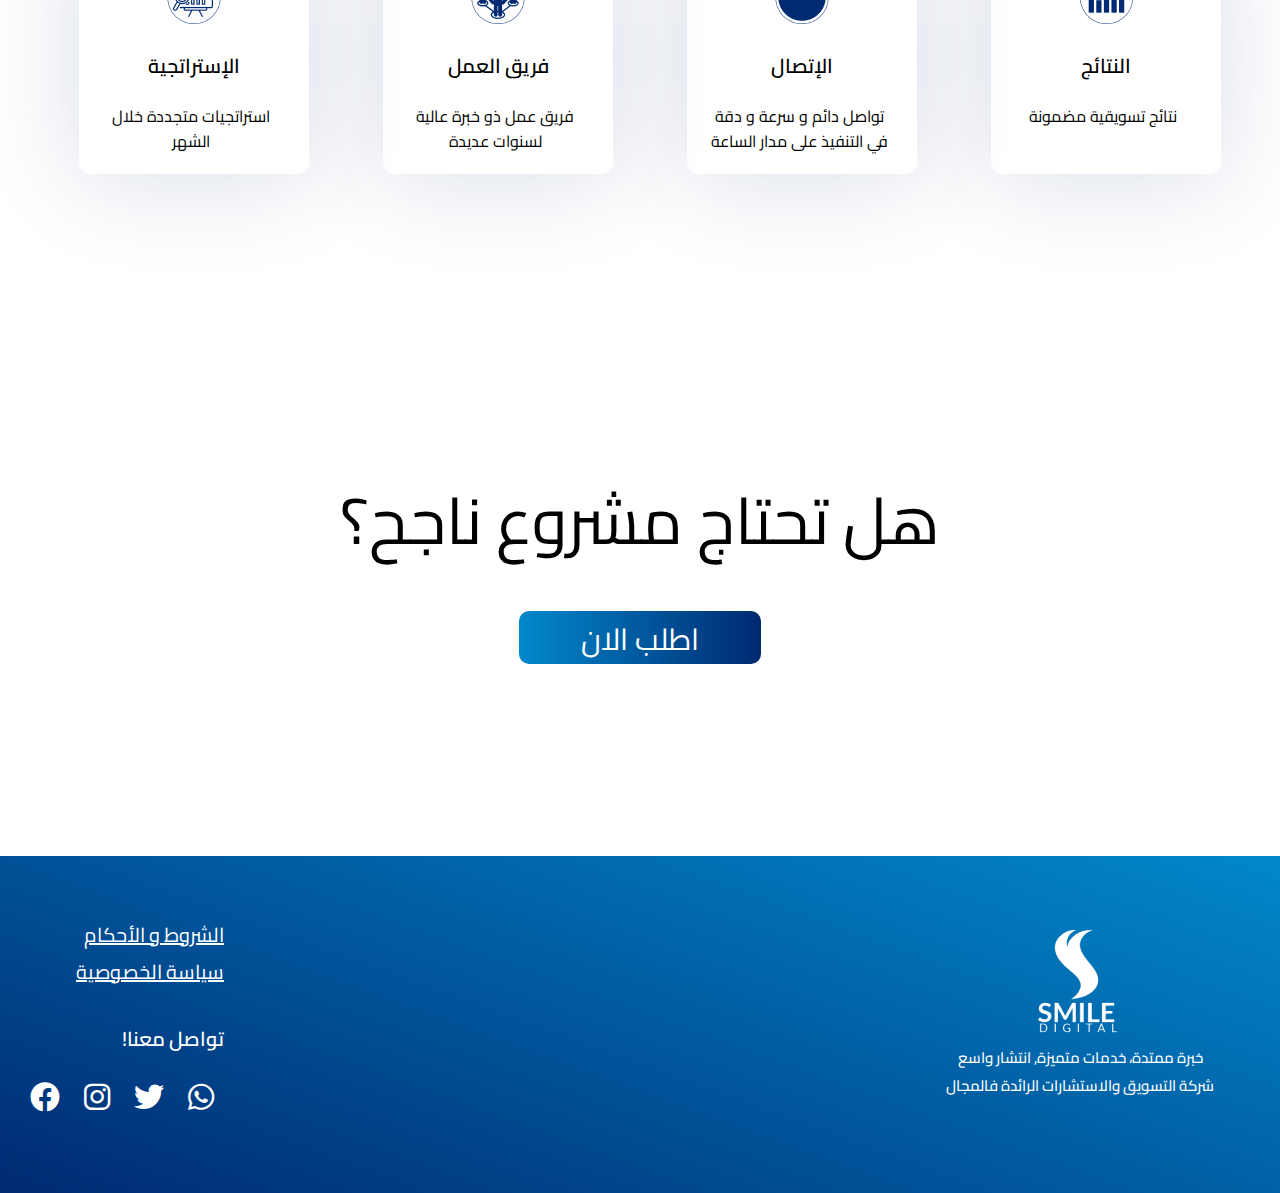
==== commit f78f011c: "update Tow" ====
--- a/about-us.html
+++ b/about-us.html
@@ -77,7 +77,7 @@
             </p>
           </div>
           <div class="vid-about">
-            <video controls>
+            <video controls autoplay loop muted playsinline>
               <source src="img/video-about.mp4" type="video/mp4" />
             </video>
           </div>
@@ -190,7 +190,7 @@
                 <div class="text">
                   <h2>  هل تحتاج مشروع ناجح؟</h2>
 
-                  <a href=""> <button>اطلب الان</button></a>
+                  <a href="works.html"> <button>اطلب الان</button></a>
                 </div>
               </div>
             </div>
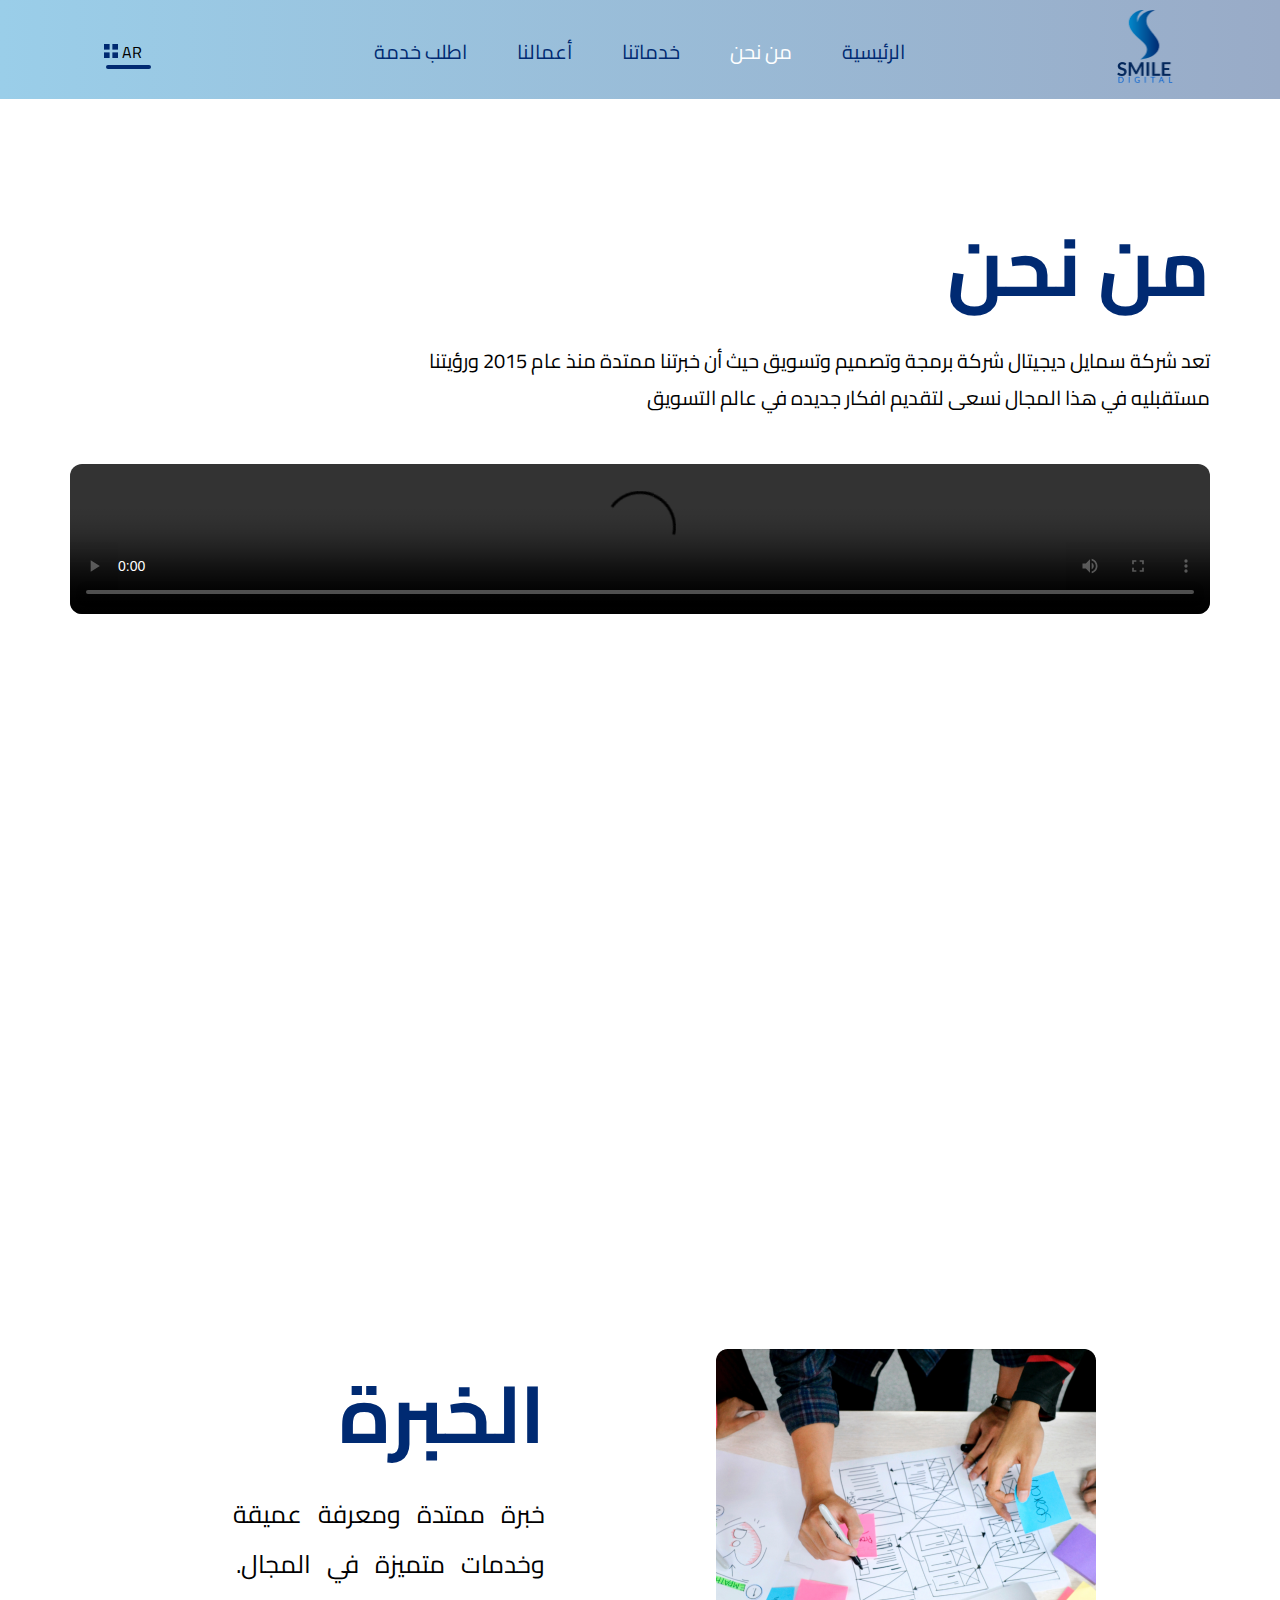
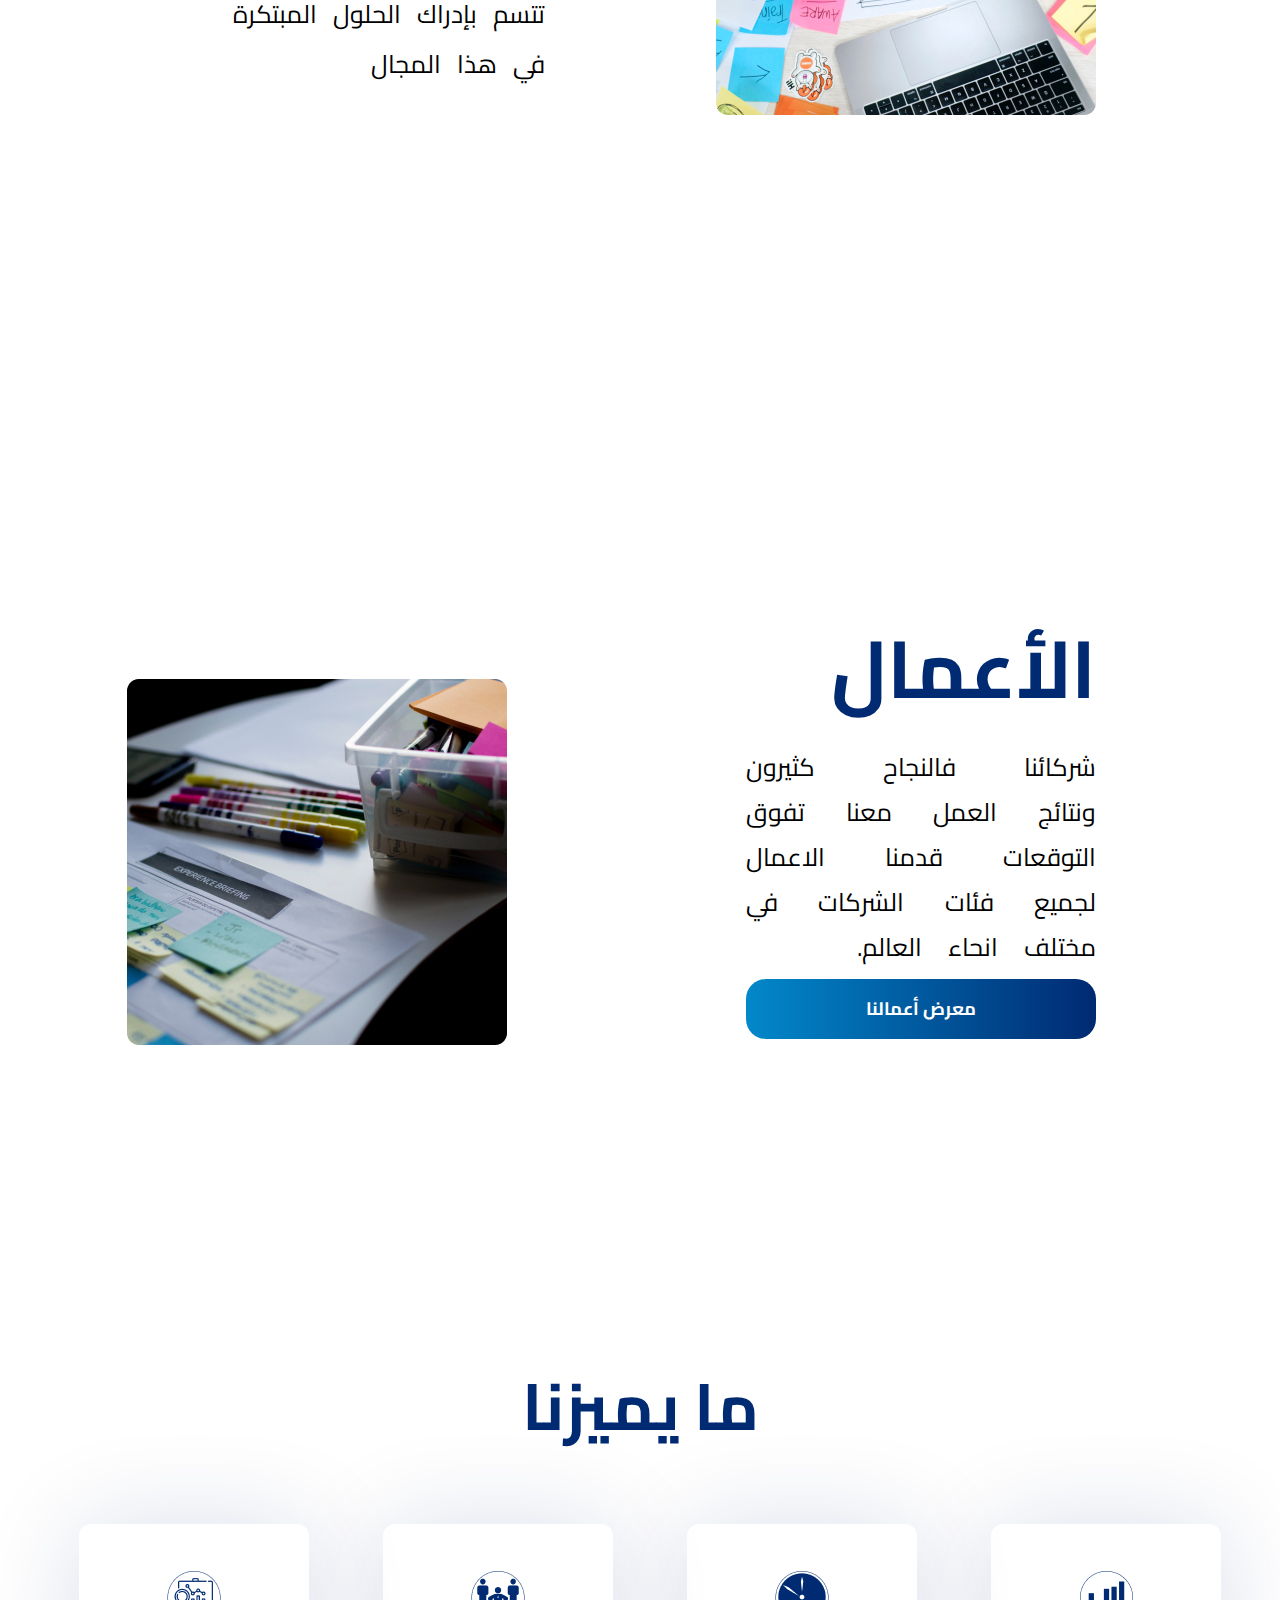
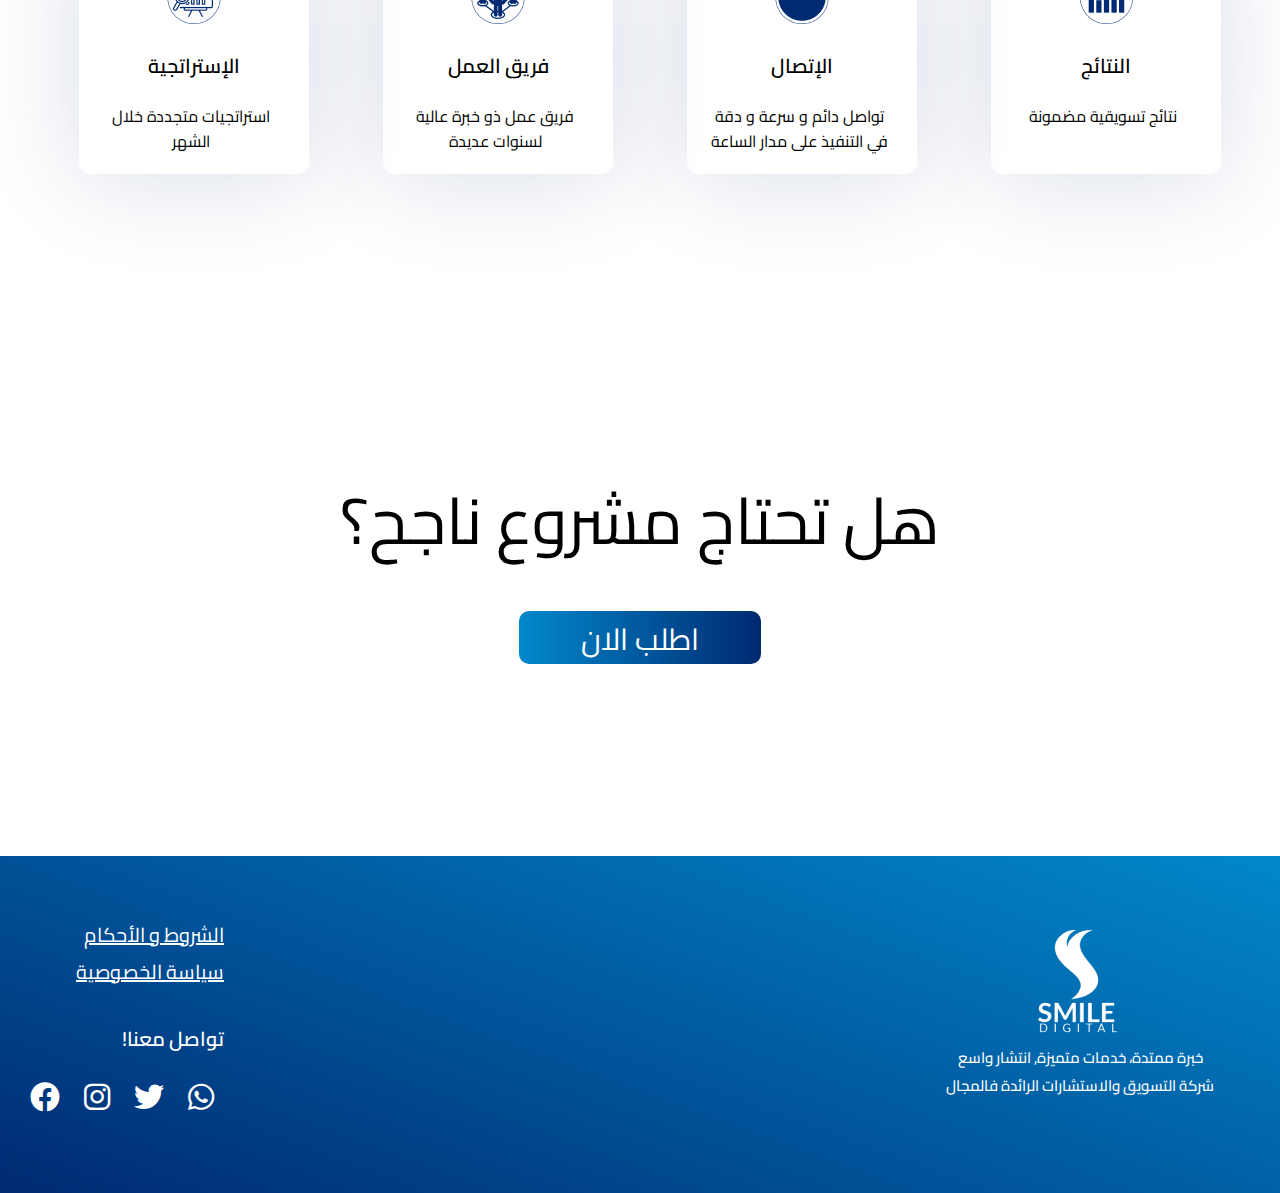
==== commit db3530c6: "update video" ====
--- a/about-us.html
+++ b/about-us.html
@@ -77,8 +77,7 @@
             </p>
           </div>
           <div class="vid-about">
-            <video controls autoplay loop muted playsinline>
-              <source src="img/video-about.mp4" type="video/mp4" />
+            <video controls src="img/video-about.mp4" type="video/mp4">
             </video>
           </div>
         </div>
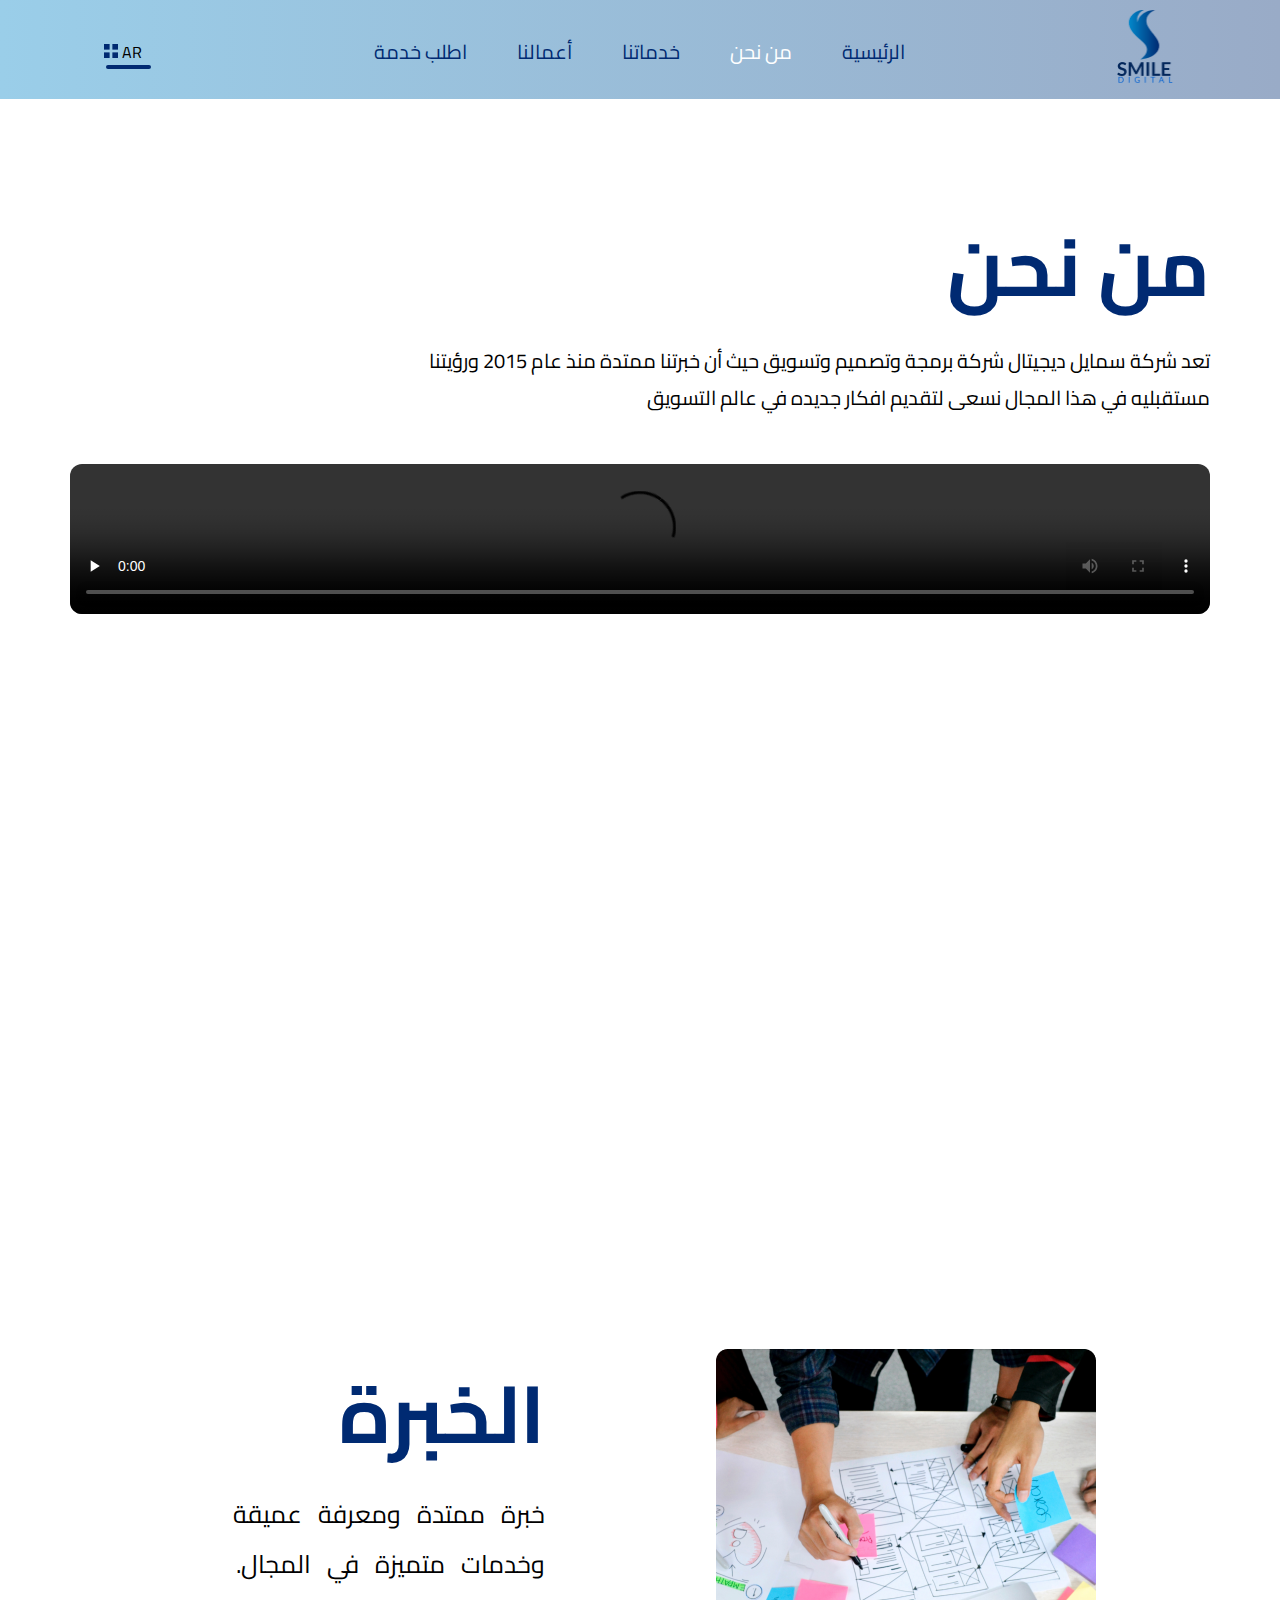
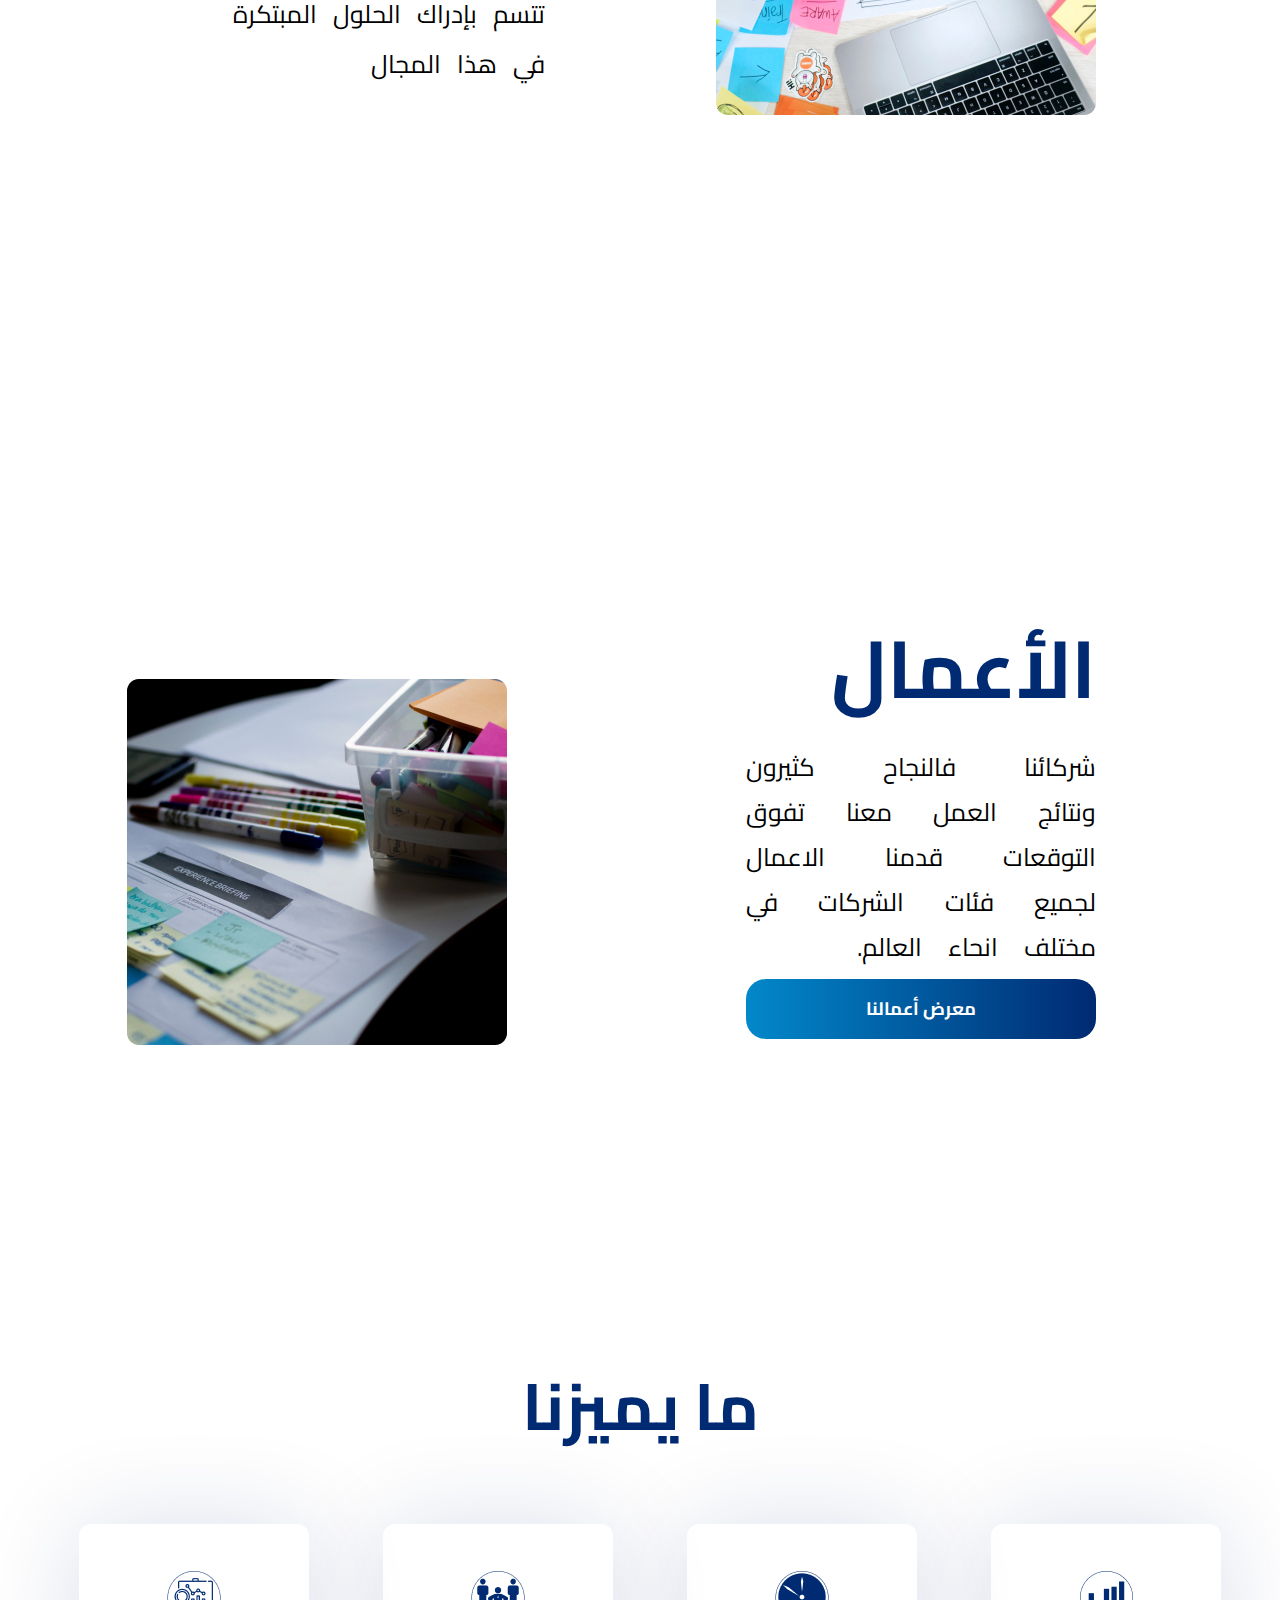
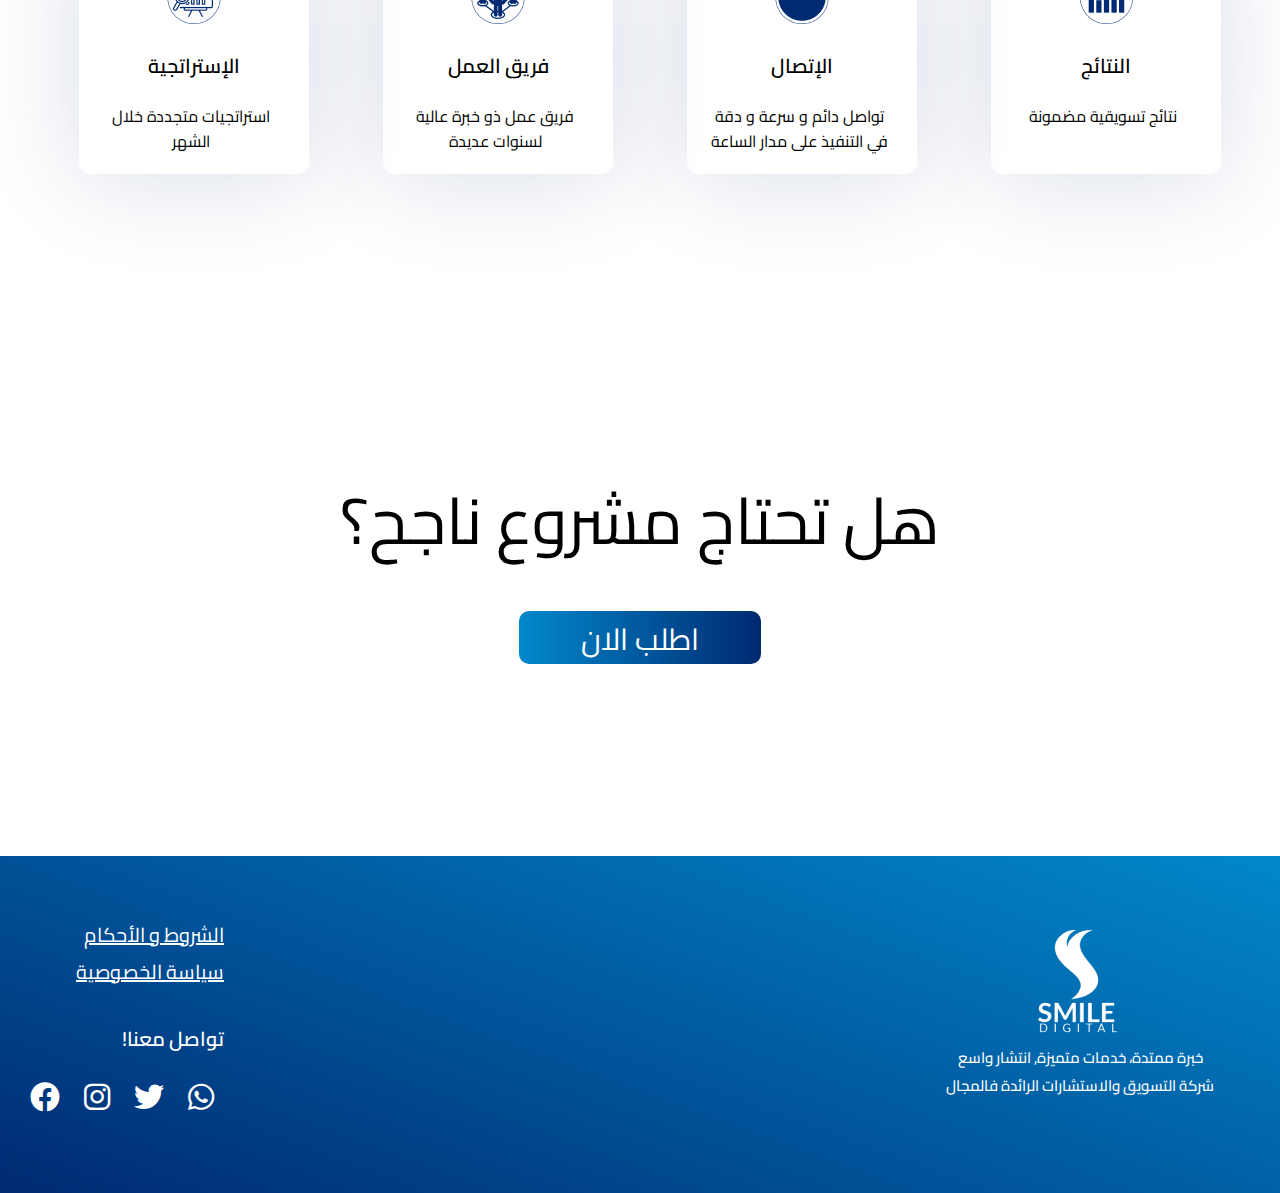
==== commit c50c2aca: "update video Tow" ====
--- a/about-us.html
+++ b/about-us.html
@@ -77,8 +77,7 @@
             </p>
           </div>
           <div class="vid-about">
-            <video controls src="img/video-about.mp4" type="video/mp4">
-            </video>
+            <video controls disableremoteplayback="" webkit-playsinline="" playsinline="" preload="none" jw-loaded="started" src="img/video-about.mp4"></video>
           </div>
         </div>
       </div>
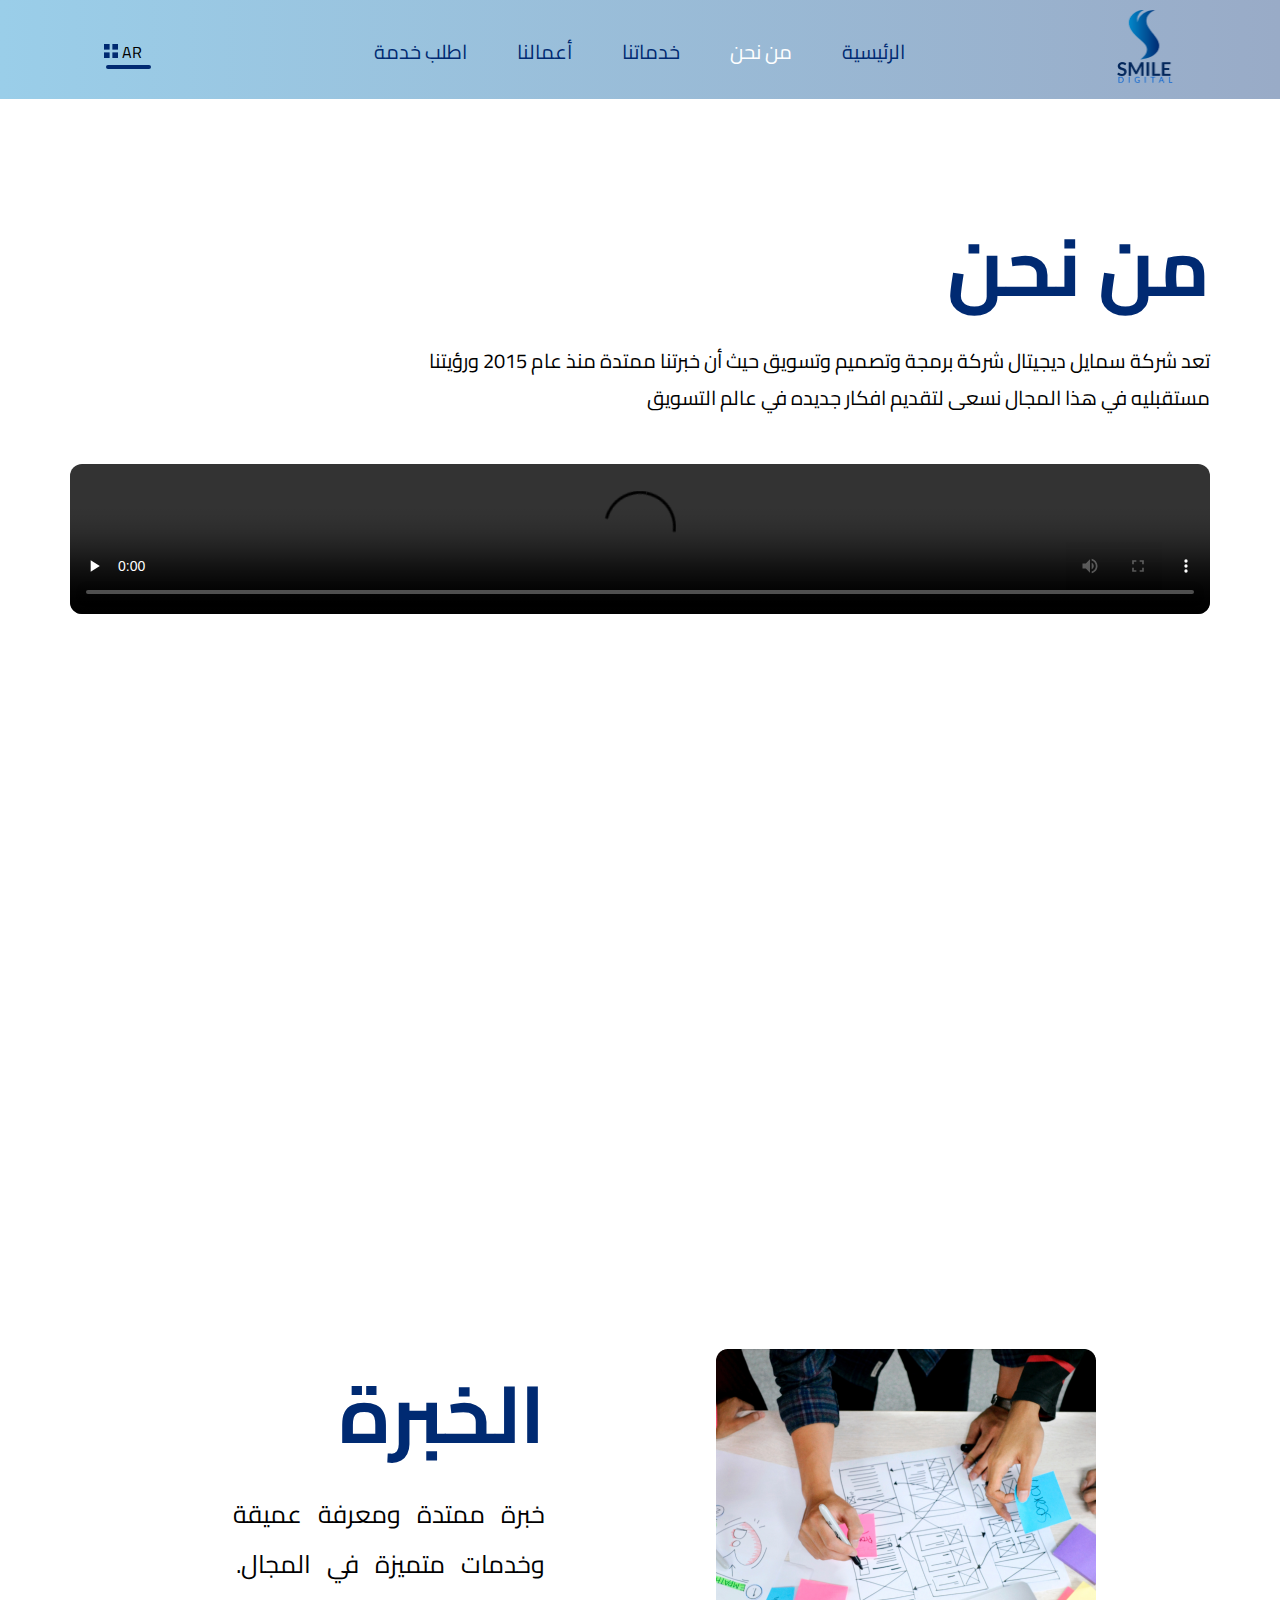
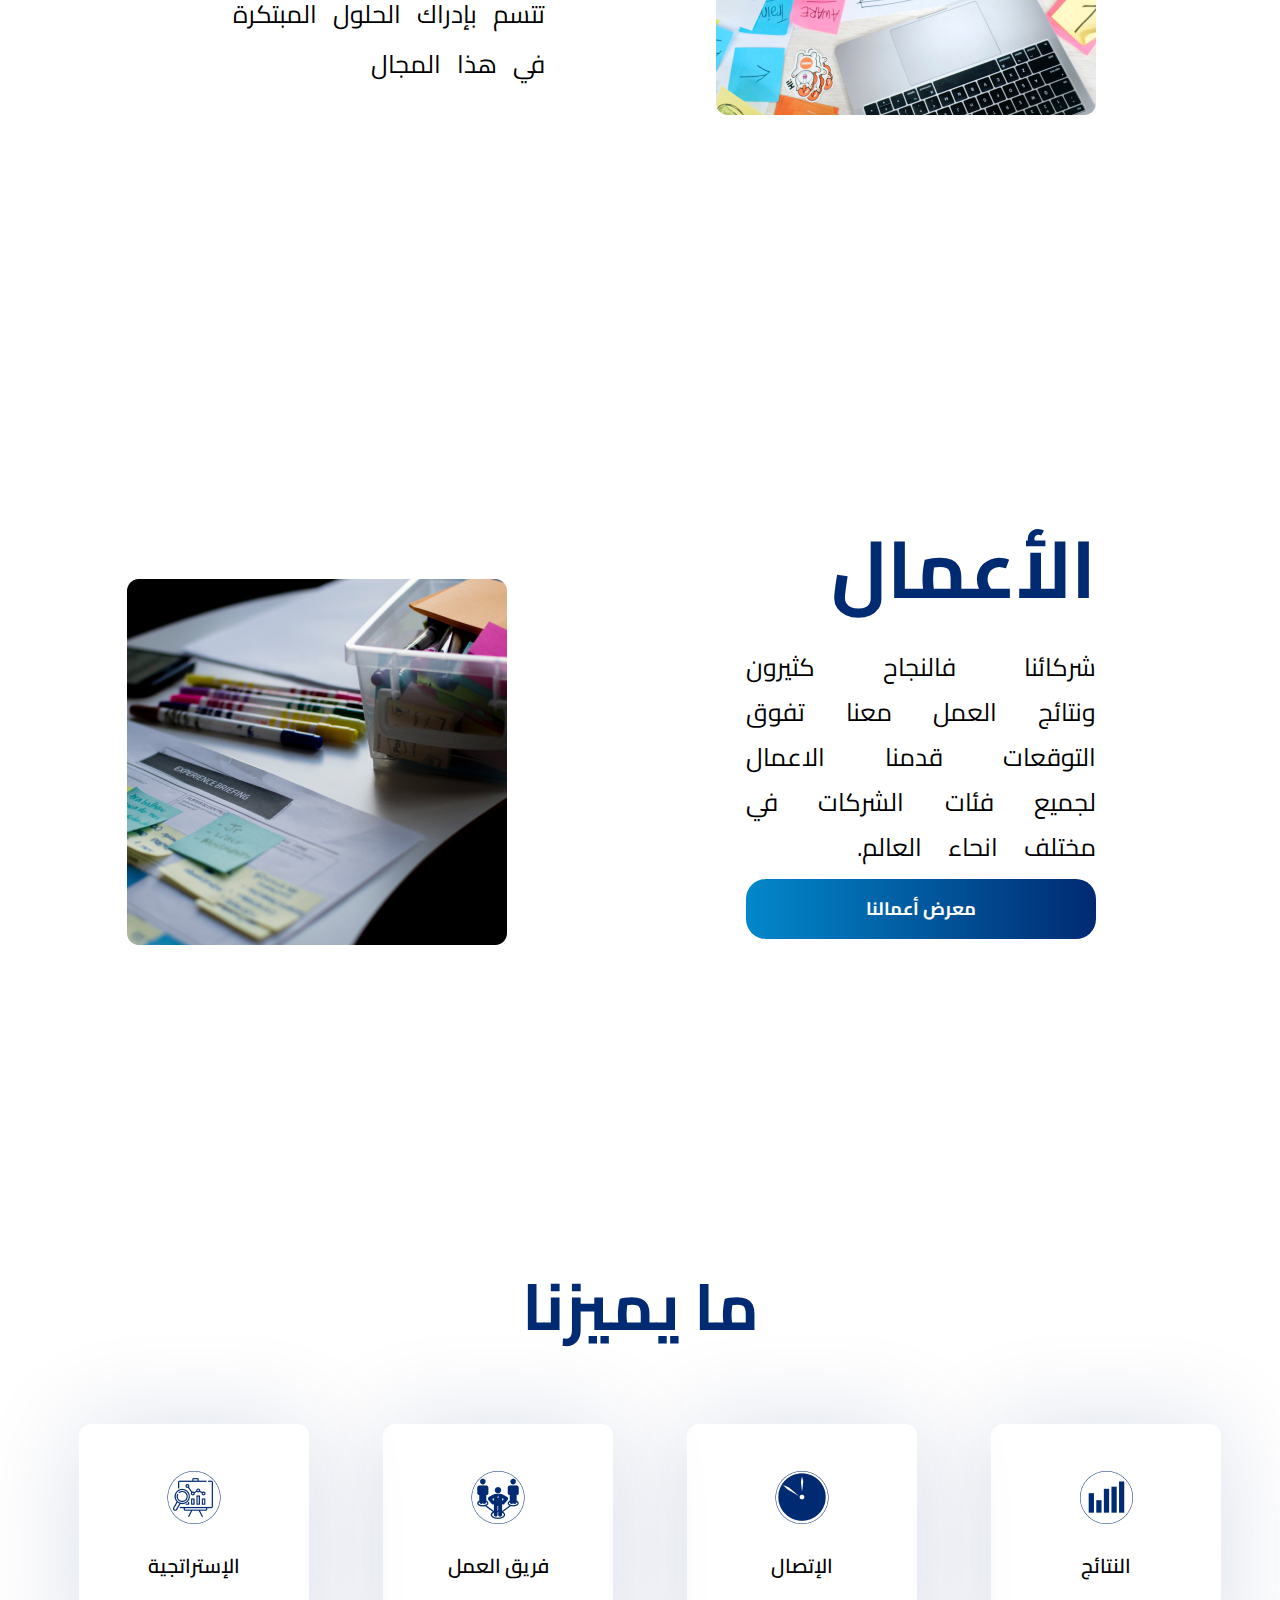
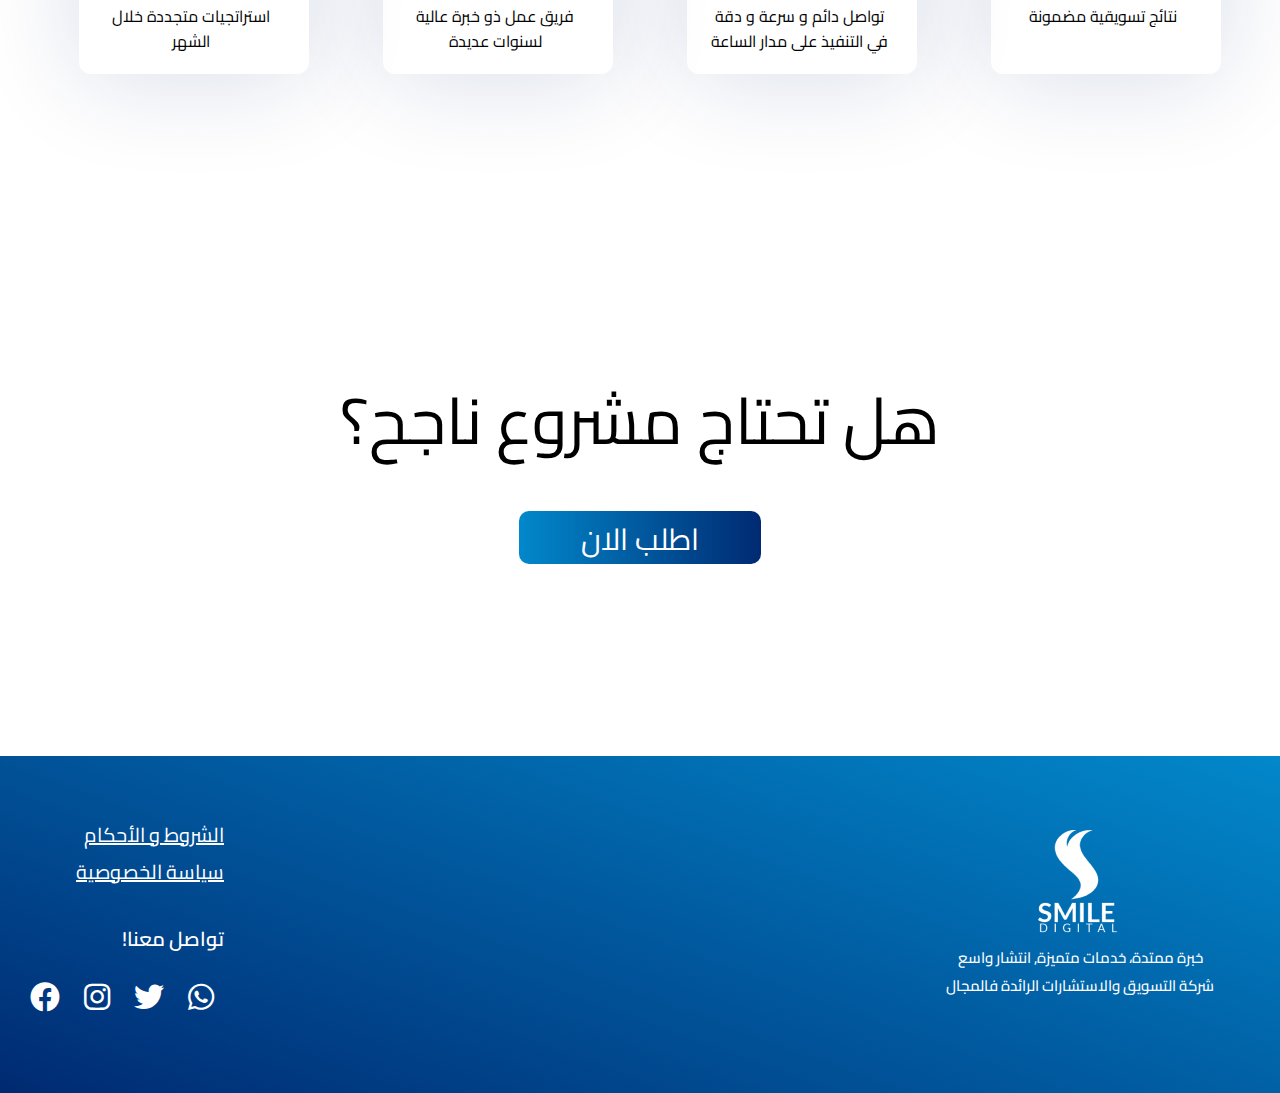
==== commit 98d47cdf: "height home" ====
--- a/about-us.html
+++ b/about-us.html
@@ -85,7 +85,7 @@
     <!-- End About Us -->
 
     <!-- Start expertise -->
-    <section class="sec-expertise">
+    <section class="sec-expertise" id="sec-expertise-one">
       <div class="landing" id="home">
         <div class="container">
           <div class="image" id="image">
@@ -109,7 +109,7 @@
     <!-- End expertise -->
 
         <!-- Start Business -->
-        <section class="sec-expertise">
+        <section class="sec-expertise" id="sec-expertise">
             <div class="landing" id="home">
               <div class="container">
                 
--- a/css/style.css
+++ b/css/style.css
@@ -519,6 +519,10 @@
   border-radius: 12px;
 }
 
+#sec-expertise{
+  margin-top: -100px;
+}
+
 .sec-expertise #text-about{
   margin-right: 10%;
   word-spacing: 10px;
@@ -533,6 +537,7 @@
   text-align: justify;
   color: rgba(0, 0, 0, 1);
 }
+
 
 
 
--- a/css/media-query.css
+++ b/css/media-query.css
@@ -164,6 +164,14 @@
 .landing .text{
   padding-top: 25px;
 }
+
+#sec-expertise{
+  margin-top: -200px;
+}
+
+#sec-expertise-one{
+  margin-top: -290px;
+}
   }
 
 
@@ -335,7 +343,7 @@
   }
 
   .vid-about video{
-    width: 90%;
+    width: 100%;
   }
 
   .landing .title-about h1{
@@ -501,6 +509,14 @@
 
 .image-services .img-home{
   margin-right: 0;
+}
+
+#sec-expertise{
+  margin-top: -200px;
+}
+
+#sec-expertise-one{
+  margin-top: -190px;
 }
 
      
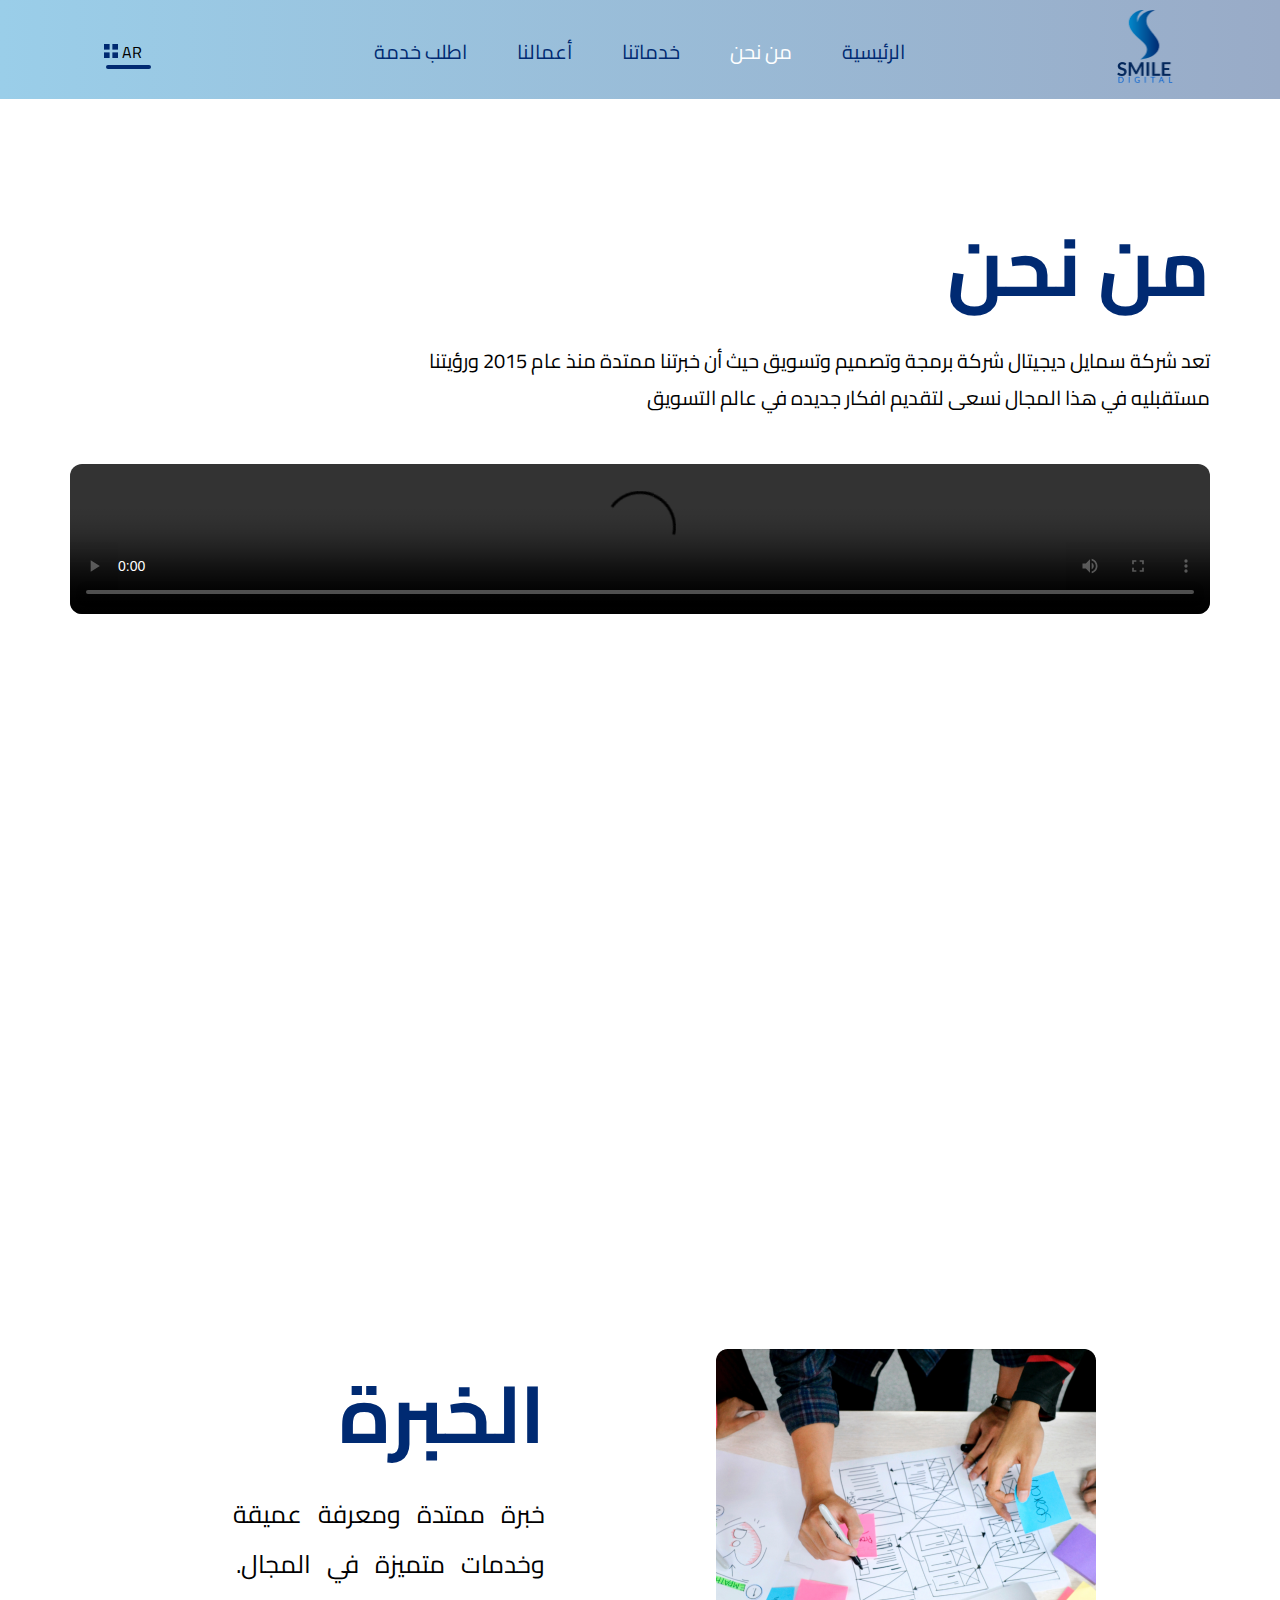
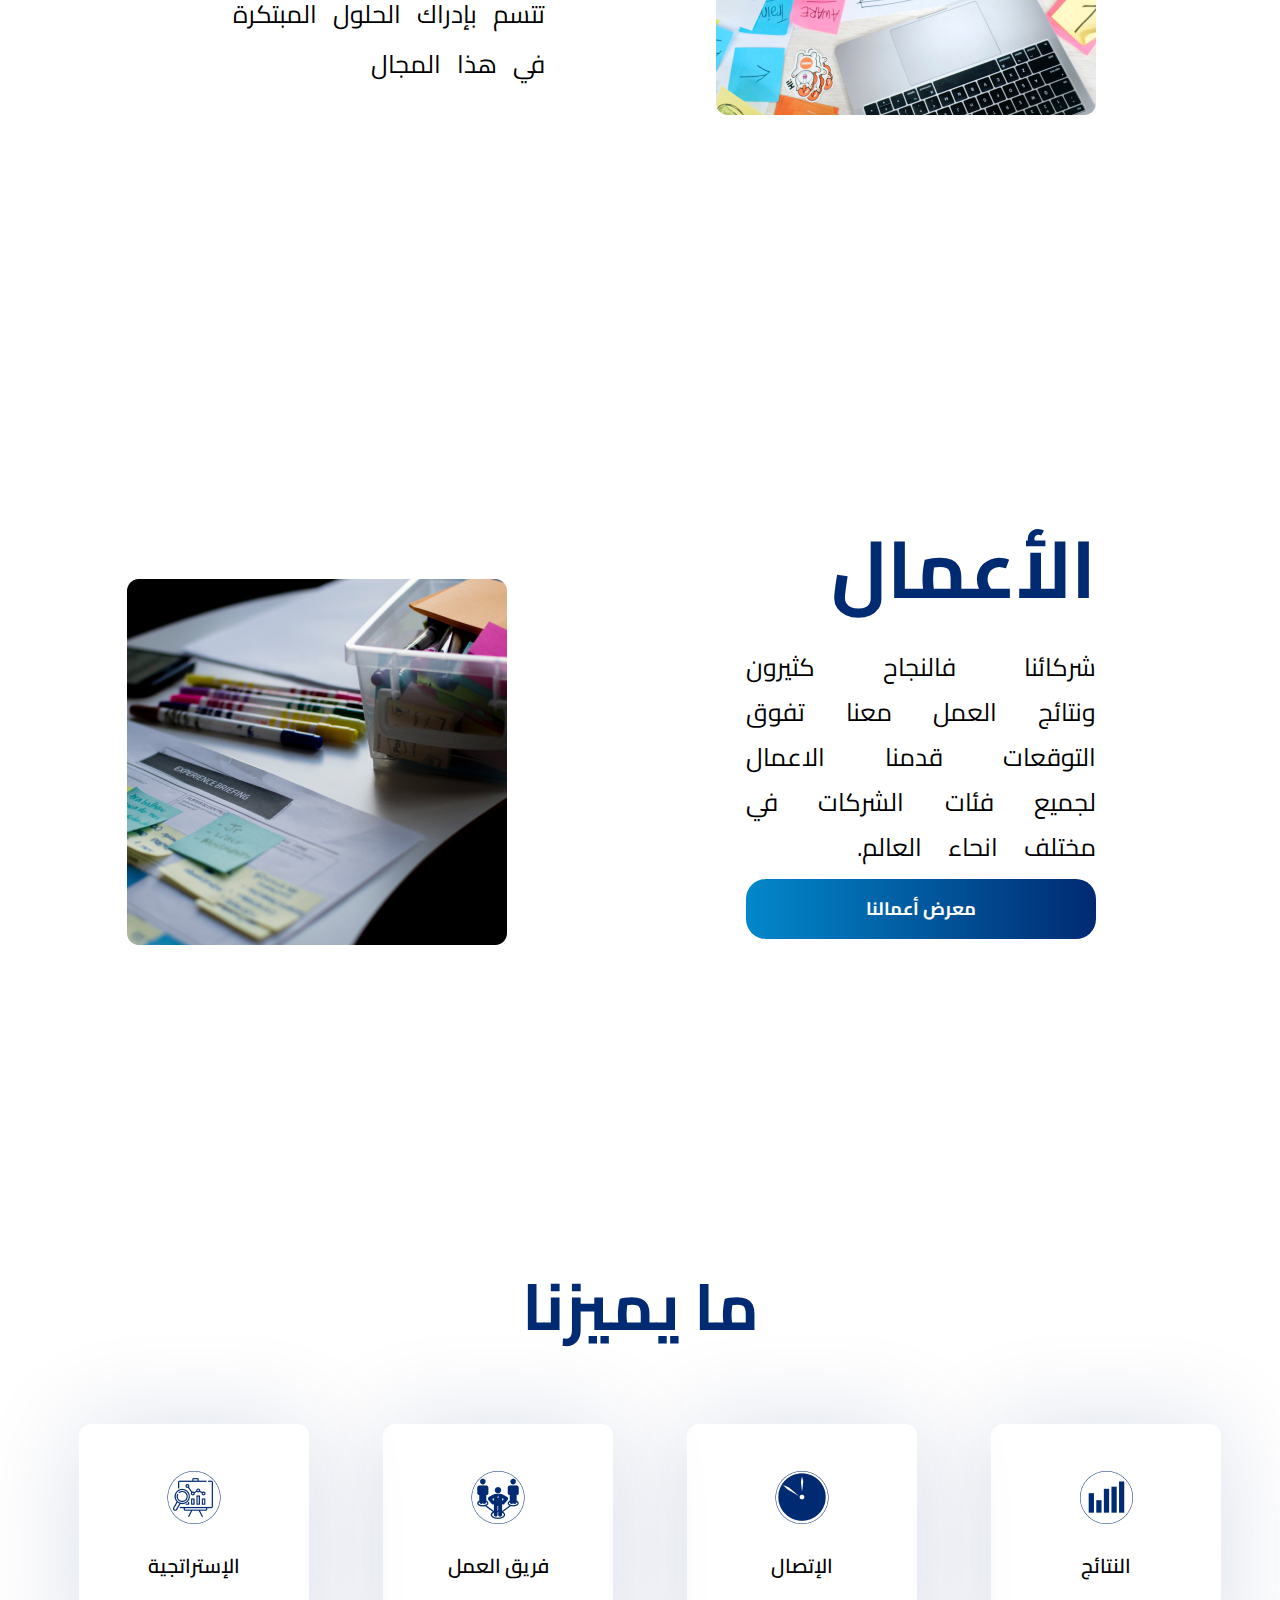
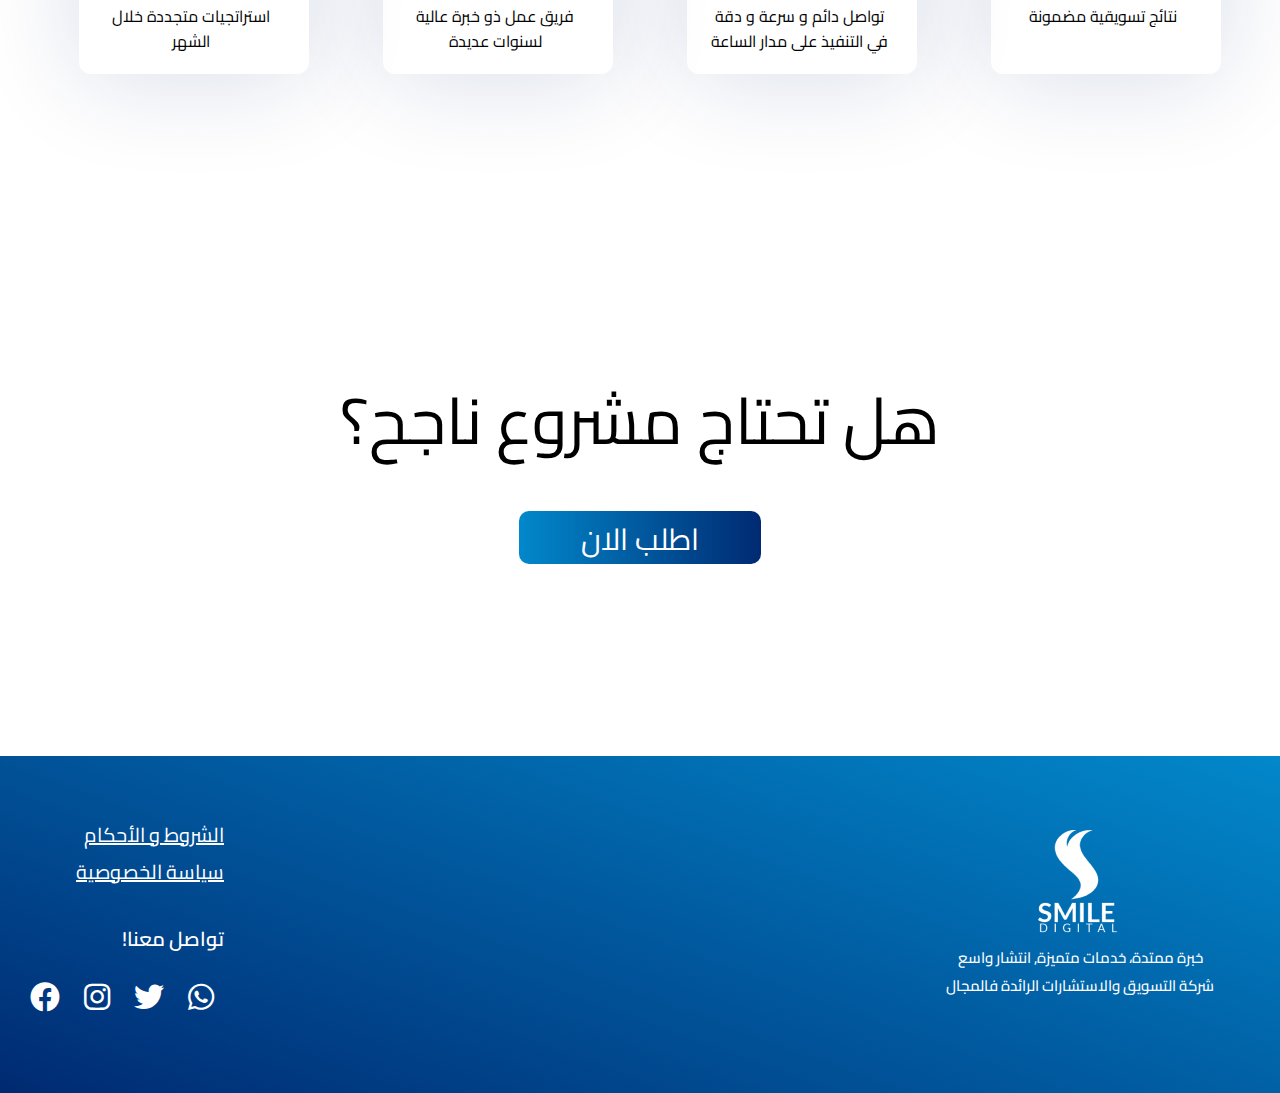
==== commit 8935ccaa: "update video" ====
--- a/about-us.html
+++ b/about-us.html
@@ -77,7 +77,7 @@
             </p>
           </div>
           <div class="vid-about">
-            <video controls disableremoteplayback="" webkit-playsinline="" playsinline="" preload="none" jw-loaded="started" src="img/video-about.mp4"></video>
+            <video controls preload="" tabindex="-1" src="img/production_id_5207408 (1080p).mp4"></video>
           </div>
         </div>
       </div>
